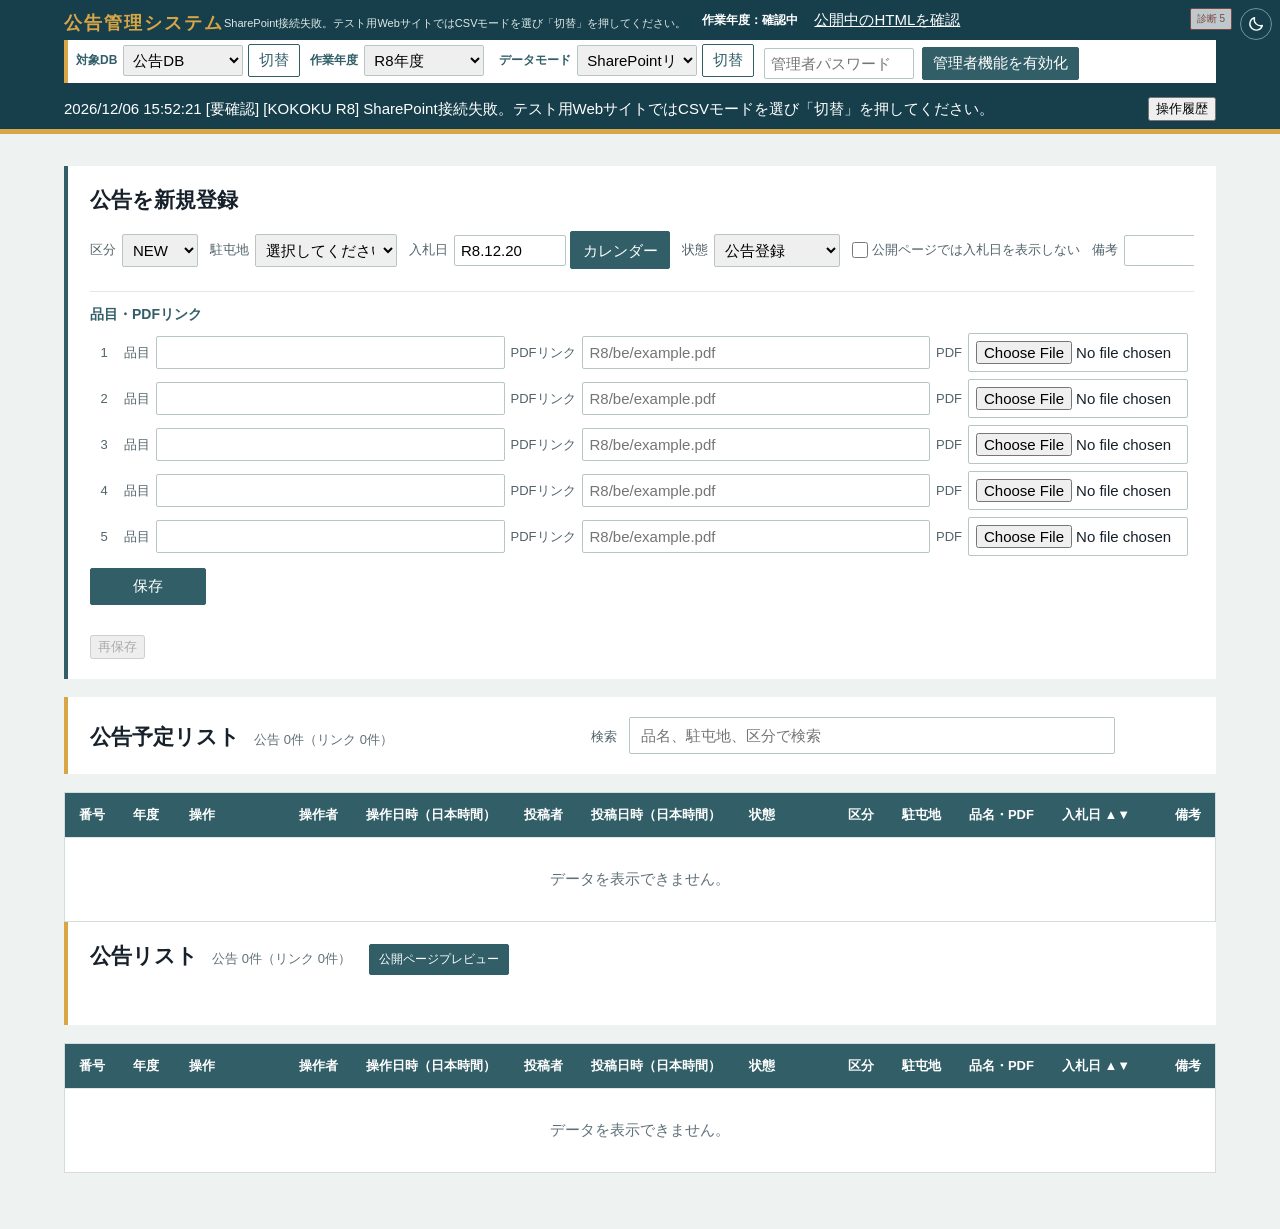
==== index.html @ 034b5648 "Visually distinguish locked announcement fields in light and dark modes" ====
<!DOCTYPE html>
<html lang="ja">
<head>
  <meta charset="utf-8">
  <meta http-equiv="X-UA-Compatible" content="IE=edge">
  <meta name="viewport" content="width=device-width, initial-scale=1">
  <title>入札公告管理</title>
  <script src="js/theme.js?v=20261011-1"></script>
  <link rel="stylesheet" href="css/style.css?v=20261016-16">
</head>
<body>
  <button id="theme-toggle" class="theme-toggle" type="button" aria-label="ダークモード" aria-pressed="false" title="ダークモードに切り替え">
    <svg class="theme-moon" viewBox="0 0 24 24" aria-hidden="true"><path d="M20.5 14A8.5 8.5 0 0 1 10 3.5 8.5 8.5 0 1 0 20.5 14Z"/></svg>
    <svg class="theme-sun" viewBox="0 0 24 24" aria-hidden="true"><circle cx="12" cy="12" r="4"/><path d="M12 2v2m0 16v2M2 12h2m16 0h2M5 5l1.5 1.5m11 11L19 19M5 19l1.5-1.5m11-11L19 5"/></svg>
  </button>
  <script type="text/javascript" src="js/error-notice.js?v=20260922-2"></script>
  <header class="site-header" id="fixed-menu">
    <div class="header-inner">
      <div class="header-copy">
        <p class="eyebrow">公告管理システム</p>
        <p id="data-status" class="status" aria-live="polite">データ接続を確認しています...</p>
        <span id="active-fiscal-year" class="fiscal-year-status">作業年度：確認中</span>
        <a id="public-html-link" href="https://www.mod.go.jp/gsdf/nae/fin/nafin/R8kokoku.html" target="_blank" rel="noopener noreferrer">公開中のHTMLを確認</a>
        <span id="current-user"></span>
      </div>
      <section class="admin-access" aria-label="管理者画面">
        <div class="data-mode-control">
          <label for="database-input">対象DB</label>
          <select id="database-input">
            <option value="KOKOKU">公告DB</option>
            <option value="KOUJI">工事公告DB</option>
            <option value="OP">OPDB</option>
            <option value="KOBO">公募DB</option>
          </select>
          <button id="database-apply" type="button" class="button button-secondary">切替</button>
        </div>
        <div class="data-mode-control">
          <label for="fiscal-year-input">作業年度</label>
          <select id="fiscal-year-input">
            <option value="R8">R8年度</option>
            <option value="R9">R9年度</option>
            <option value="R10">R10年度</option>
            <option value="R11">R11年度</option>
            <option value="R12">R12年度</option>
          </select>
        </div>
        <div class="data-mode-control">
          <label for="data-mode-input">データモード</label>
          <select id="data-mode-input">
            <option value="CSV">CSVモード</option>
            <option value="SHAREPOINT">SharePointリスト</option>
          </select>
          <button id="data-mode-apply" type="button" class="button button-secondary">切替</button>
        </div>
        <form id="admin-access-form">
          <input id="admin-password" type="password" autocomplete="off" placeholder="管理者パスワード">
          <button id="admin-login" type="submit" class="button">管理者機能を有効化</button>
        </form>
        <button id="admin-logout" type="button" class="button button-secondary hidden">管理者機能を無効化</button>
        <p id="admin-message" class="form-message hidden" hidden></p>
      </section>
    </div>
    <div class="operation-bar">
      <span id="operation-latest" role="status" aria-live="polite">操作結果はここに表示されます。</span>
      <button id="operation-history-toggle" type="button" aria-expanded="false">操作履歴</button>
    </div>
  </header>
  <div id="menu-spacer" aria-hidden="true"></div>
  <section id="operation-history" class="operation-history" aria-label="操作履歴" style="display:none">
    <h2>操作履歴（日本時間・このタブの最新200件）</h2>
    <button id="operation-history-close" type="button">閉じる</button>
    <button id="operation-history-clear" type="button">履歴を消去</button>
    <ol id="operation-history-list"></ol>
  </section>

  <main class="page-body">
    <section class="importer admin-only hidden" aria-label="既存HTML取り込み">
      <div class="section-heading"><h2>既存HTML取り込み</h2></div>
      <div class="import-row">
        <label for="html-file">HTMLファイル</label>
        <input id="html-file" type="file" accept=".html,text/html">
        <button id="import-file" type="button" class="button button-secondary">ファイルを解析</button>
      </div>
      <label for="html-source">HTMLソース貼り付け</label>
      <textarea id="html-source" rows="5" placeholder="既存の年度別HTMLのソースを貼り付け"></textarea>
      <button id="import-source" type="button" class="button button-secondary">ソースを解析</button>
      <p id="import-message" class="form-message" aria-live="polite"></p>
      <div id="import-settings" class="settings-preview"></div>
      <div class="settings-editor">
        <h3>基準日を編集</h3>
        <input id="setting-date" type="text" placeholder="令和８年８月２７日現在">
        <button id="setting-add" type="button" class="button button-secondary">基準日を保存</button>
      </div>
    </section>

    <section class="editor" aria-label="公告編集">
      <div class="section-heading">
        <h2 id="editor-title">公告を新規登録</h2>
      </div>
      <form id="announcement-form">
        <p class="locked-fields-hint">灰色の項目は変更できません。</p>
        <input id="announcement-id" type="hidden" value="">
        <div class="form-row announcement-details-row">
          <label for="category-input">区分</label>
          <select id="category-input"><option value="NEW">NEW</option><option value=""></option><option value="結果">結果</option></select>
          <label for="garrison-input">駐屯地</label>
          <select id="garrison-input" required>
            <option value="">選択してください</option>
            <option value="札幌">札幌</option>
            <option value="真駒内">真駒内</option>
            <option value="丘珠">丘珠</option>
            <option value="北千歳">北千歳</option>
            <option value="南恵庭">南恵庭</option>
            <option value="北恵庭">北恵庭</option>
            <option value="東千歳">東千歳</option>
            <option value="静内">静内</option>
            <option value="幌別">幌別</option>
            <option value="函館">函館</option>
            <option value="倶知安">倶知安</option>
            <option value="美唄">美唄</option>
            <option value="岩見沢">岩見沢</option>
            <option value="滝川">滝川</option>
            <option value="上富良野">上富良野</option>
            <option value="留萌">留萌</option>
            <option value="旭川">旭川</option>
            <option value="名寄">名寄</option>
            <option value="稚内">稚内</option>
            <option value="遠軽">遠軽</option>
            <option value="美幌">美幌</option>
            <option value="帯広">帯広</option>
            <option value="鹿追">鹿追</option>
            <option value="釧路">釧路</option>
            <option value="別海">別海</option>
          </select>
          <label for="date-input">入札日</label>
          <span class="date-input-group">
            <input id="date-input" type="text" readonly placeholder="R8.8.10" required>
            <button id="date-picker-button" type="button" class="date-picker-button" aria-label="カレンダーから入札日を選択">カレンダー</button>
            <input id="date-picker-input" class="date-picker-input" type="date" tabindex="-1" aria-hidden="true">
          </span>
          <label for="status-input">状態</label>
          <select id="status-input"><option value="公告登録">公告登録</option><option value="内容修正">内容修正</option><option value="入札終了登録">入札終了登録</option><option value="結果登録">結果登録</option><option value="公告反映済" data-admin-only-status="true">公告反映済</option><option value="結果反映済" data-admin-only-status="true">結果反映済</option></select>
          <label class="bid-date-visibility"><input id="hide-bid-date" type="checkbox">公開ページでは入札日を表示しない</label>
          <label for="remarks-input">備考</label>
          <input id="remarks-input" class="wide-input" type="text">
        </div>
        <div id="addition-source-items" style="display:none;"></div>
        <div class="pdf-links-editor">
          <div id="pdf-editor-heading" class="pdf-links-heading">品目・PDFリンク</div>
          <div class="pdf-link-row">
            <span class="pdf-row-number">1</span>
            <label for="link-text-input-1">品目</label>
            <input id="link-text-input-1" class="pdf-text-input" type="text">
            <label for="link-url-input-1">PDFリンク</label>
            <input id="link-url-input-1" class="pdf-url-input" type="text" placeholder="R8/be/example.pdf" readonly>
            <label for="pdf-file-input-1">PDF</label>
            <input id="pdf-file-input-1" class="pdf-file-input" type="file" accept="application/pdf">
            <button id="pdf-file-clear-1" type="button" class="button button-small button-secondary result-file-clear hidden" data-row="0">ファイル削除</button>
          </div>
          <div class="pdf-link-row">
            <span class="pdf-row-number">2</span>
            <label for="link-text-input-2">品目</label>
            <input id="link-text-input-2" class="pdf-text-input" type="text">
            <label for="link-url-input-2">PDFリンク</label>
            <input id="link-url-input-2" class="pdf-url-input" type="text" placeholder="R8/be/example.pdf" readonly>
            <label for="pdf-file-input-2">PDF</label>
            <input id="pdf-file-input-2" class="pdf-file-input" type="file" accept="application/pdf">
            <button id="pdf-file-clear-2" type="button" class="button button-small button-secondary result-file-clear hidden" data-row="1">ファイル削除</button>
          </div>
          <div class="pdf-link-row">
            <span class="pdf-row-number">3</span>
            <label for="link-text-input-3">品目</label>
            <input id="link-text-input-3" class="pdf-text-input" type="text">
            <label for="link-url-input-3">PDFリンク</label>
            <input id="link-url-input-3" class="pdf-url-input" type="text" placeholder="R8/be/example.pdf" readonly>
            <label for="pdf-file-input-3">PDF</label>
            <input id="pdf-file-input-3" class="pdf-file-input" type="file" accept="application/pdf">
            <button id="pdf-file-clear-3" type="button" class="button button-small button-secondary result-file-clear hidden" data-row="2">ファイル削除</button>
          </div>
          <div class="pdf-link-row">
            <span class="pdf-row-number">4</span>
            <label for="link-text-input-4">品目</label>
            <input id="link-text-input-4" class="pdf-text-input" type="text">
            <label for="link-url-input-4">PDFリンク</label>
            <input id="link-url-input-4" class="pdf-url-input" type="text" placeholder="R8/be/example.pdf" readonly>
            <label for="pdf-file-input-4">PDF</label>
            <input id="pdf-file-input-4" class="pdf-file-input" type="file" accept="application/pdf">
            <button id="pdf-file-clear-4" type="button" class="button button-small button-secondary result-file-clear hidden" data-row="3">ファイル削除</button>
          </div>
          <div class="pdf-link-row">
            <span class="pdf-row-number">5</span>
            <label for="link-text-input-5">品目</label>
            <input id="link-text-input-5" class="pdf-text-input" type="text">
            <label for="link-url-input-5">PDFリンク</label>
            <input id="link-url-input-5" class="pdf-url-input" type="text" placeholder="R8/be/example.pdf" readonly>
            <label for="pdf-file-input-5">PDF</label>
            <input id="pdf-file-input-5" class="pdf-file-input" type="file" accept="application/pdf">
            <button id="pdf-file-clear-5" type="button" class="button button-small button-secondary result-file-clear hidden" data-row="4">ファイル削除</button>
          </div>
          <button type="submit" class="button">保存</button>
          <button id="cancel-edit" type="button" class="button button-secondary hidden">キャンセル</button>
        </div>
      </form>
      <p id="form-message" class="form-message" aria-live="polite"></p>
    </section>

    <section class="toolbar admin-only-control hidden">
      <h2>公開後の反映確認</h2>
      <p>公開サイトから取得したHTMLファイルを選択してください。公告内容・並び順・PDFリンクを照合します。PDFの中身は照合しません。</p>
      <input id="published-check-file" type="file" accept=".html,.htm,text/html" aria-label="公開サイトから取得したHTML">
      <button id="published-check" type="button" class="button">公開HTMLを照合</button>
      <p id="published-check-message" aria-live="polite"></p>
    </section>
    <section class="toolbar" aria-label="公告予定リストの検索">
      <div class="toolbar-heading">
        <h2>公告予定リスト</h2>
        <span id="planned-record-count" class="record-count">0件</span>
      </div>
      <label for="search-input">検索</label>
      <input id="search-input" type="text" placeholder="品名、駐屯地、区分で検索">
       <button id="export-planned-kokoku" type="button" class="button export-button admin-only-control hidden">予定CSV出力</button>
       <button id="export-planned-links" type="button" class="button export-button admin-only-control hidden">予定リンクCSV出力</button>
    </section>

    <section class="table-wrap">
      <table>
        <thead>
          <tr>
            <th scope="col" class="id-column">番号</th>
            <th scope="col" class="year-column">年度</th>
            <th scope="col" class="action-column">操作</th>
            <th scope="col">操作者</th>
            <th scope="col" class="operation-date-column">操作日時（日本時間）</th>
            <th scope="col">投稿者</th>
            <th scope="col" class="operation-date-column">投稿日時（日本時間）</th>
            <th scope="col" class="status-column">状態</th>
            <th scope="col">区分</th>
            <th scope="col">駐屯地</th>
            <th scope="col">品名・PDF</th>
            <th scope="col" class="date-column"><button id="sort-planned-date" type="button" class="sort-button">入札日 ▲▼</button></th>
            <th scope="col">備考</th>
          </tr>
        </thead>
        <tbody id="planned-announcement-list">
          <tr><td colspan="13" class="empty-row">読み込み中...</td></tr>
        </tbody>
      </table>
    </section>

    <section class="toolbar" aria-label="公告リスト">
      <div class="toolbar-heading">
        <h2>公告リスト</h2>
        <span id="record-count" class="record-count">0件</span>
        <button id="preview-page" type="button" class="button preview-inline-button">公開ページプレビュー</button>
      </div>
       <button id="export-kokoku" type="button" class="button export-button admin-only-control hidden">公告CSV出力</button>
       <button id="export-links" type="button" class="button export-button admin-only-control hidden">公告リンクCSV出力</button>
       <button id="export-settings" type="button" class="button export-button admin-only-control hidden">設定CSV出力</button>
       <button id="export-html" type="button" class="button export-button admin-only-control hidden">HTML出力</button>
       <button id="export-update-zip" type="button" class="button export-button admin-only-control hidden">更新分ZIP（全DB）</button>
       <button id="export-full-zip" type="button" class="button export-button admin-only-control hidden">全データZIP（全DB）</button>
       <button id="show-deleted" type="button" class="button export-button admin-only-control hidden">削除一覧</button>
       <p id="zip-message" class="form-message" role="status" aria-live="assertive"></p>
    </section>

    <section class="table-wrap">
      <table>
        <thead>
          <tr>
            <th scope="col" class="id-column">番号</th>
            <th scope="col" class="year-column">年度</th>
            <th scope="col" class="action-column">操作</th>
            <th scope="col">操作者</th>
            <th scope="col" class="operation-date-column">操作日時（日本時間）</th>
            <th scope="col">投稿者</th>
            <th scope="col" class="operation-date-column">投稿日時（日本時間）</th>
            <th scope="col" class="status-column">状態</th>
            <th scope="col">区分</th>
            <th scope="col">駐屯地</th>
            <th scope="col">品名・PDF</th>
            <th scope="col" class="date-column"><button id="sort-date" type="button" class="sort-button">入札日 ▲▼</button></th>
            <th scope="col">備考</th>
          </tr>
        </thead>
        <tbody id="announcement-list">
          <tr><td colspan="13" class="empty-row">読み込み中...</td></tr>
        </tbody>
      </table>
    </section>

    <section id="deleted-list-panel" class="deleted-list hidden" aria-label="削除一覧">
      <div class="toolbar-heading">
        <h2>削除一覧</h2>
      </div>
      <button id="close-deleted" type="button" class="button button-secondary">閉じる</button>
      <div class="table-wrap">
        <table>
          <thead>
            <tr><th>削除日時</th><th>区分</th><th>駐屯地</th><th>品名・PDF</th><th>入札日</th><th>備考</th></tr>
          </thead>
          <tbody id="deleted-list"><tr><td colspan="6" class="empty-row">削除された公告はありません。</td></tr></tbody>
        </table>
      </div>
    </section>
  </main>

  <div id="save-progress" role="dialog" aria-modal="true" aria-labelledby="save-progress-title" style="display:none;position:fixed;inset:0;top:0;left:0;right:0;bottom:0;background:rgba(0,0,0,.55);z-index:100000;">
    <div style="background:white;color:#222;max-width:600px;margin:15vh auto;padding:28px;border-radius:8px;">
      <h2 id="save-progress-title">処理状況</h2>
      <p id="save-progress-message" role="status" aria-live="polite"></p>
      <button id="save-progress-retry" type="button" style="display:none">続きから再実行</button>
      <button id="save-progress-close" type="button" style="display:none">閉じる</button>
    </div>
  </div>
  <script type="text/javascript" src="js/csv-data.js?v=20261011-1"></script>
  <script type="text/javascript" src="js/sp.js?v=20261016-14"></script>
  <script type="text/javascript" src="js/data-service.js?v=20261016-14"></script>
  <script type="text/javascript" src="js/html-export.js?v=20261016-6"></script>
  <script type="text/javascript" src="js/html-import.js?v=20260922-3"></script>
  <script type="text/javascript" src="js/zip-export.js?v=20260829-2"></script>
  <script type="text/javascript" src="jisyo/kuromoji.js"></script>
  <script type="text/javascript" src="js/filename-generator.js?v=20260911-1"></script>
  <script type="text/javascript" src="js/publication-workflow.js?v=20261016-11"></script>
  <script type="text/javascript" src="js/operation-history.js?v=20261009-3"></script>
  <script type="text/javascript" src="js/zip-preview.js?v=20261014-3"></script>
  <script type="text/javascript" src="js/calendar-picker.js?v=20261014-2"></script>
  <script type="text/javascript" src="js/app.js?v=20261016-16"></script>
</body>
</html>
---- css/style.css ----
* {
  box-sizing: border-box;
}

.theme-toggle {
  position: fixed;
  top: 8px;
  right: 8px;
  z-index: 901;
  display: flex;
  align-items: center;
  justify-content: center;
  width: 32px;
  height: 32px;
  padding: 6px;
  border: 1px solid #75949b;
  border-radius: 50%;
  color: #ffffff;
  background: #173f4b;
  cursor: pointer;
}

.theme-toggle:hover { background: #315e67; }
.theme-toggle:focus-visible { outline: 2px solid #f2c66d; outline-offset: 2px; }
.theme-toggle svg { width: 18px; height: 18px; fill: none; stroke: currentColor; stroke-width: 1.8; stroke-linecap: round; stroke-linejoin: round; }
.theme-toggle .theme-sun { display: none; }
[data-theme="dark"] .theme-toggle .theme-moon { display: none; }
[data-theme="dark"] .theme-toggle .theme-sun { display: block; }
.site-header .header-copy { padding-right: 104px; min-height: 34px; }
@media print { .theme-toggle { display: none; } }

@media screen {
  html[data-theme="dark"] { color-scheme: dark; }
  [data-theme="dark"] body { color: #e2e9ed; background: #11191f; }
  [data-theme="dark"] .site-header { background: #102e38; }
  [data-theme="dark"] .toolbar,
  [data-theme="dark"] .editor,
  [data-theme="dark"] .importer,
  [data-theme="dark"] .admin-access,
  [data-theme="dark"] .deleted-list,
  [data-theme="dark"] .table-wrap,
  [data-theme="dark"] .operation-history { color: #e2e9ed; background: #1c2932; }
  [data-theme="dark"] input,
  [data-theme="dark"] select,
  [data-theme="dark"] textarea { color: #e2e9ed; background: #121e27; border-color: #526570; }
  [data-theme="dark"] input::placeholder,
  [data-theme="dark"] textarea::placeholder { color: #9cadb8; opacity: 1; }
  [data-theme="dark"] label,
  [data-theme="dark"] .form-message,
  [data-theme="dark"] .admin-access p,
  [data-theme="dark"] .settings-preview,
  [data-theme="dark"] .pdf-row-number,
  [data-theme="dark"] .record-count,
  [data-theme="dark"] .empty-row,
  [data-theme="dark"] .management-id { color: #b5c6cf; }
  [data-theme="dark"] .settings-preview strong,
  [data-theme="dark"] .settings-editor h3,
  [data-theme="dark"] .pdf-links-heading,
  [data-theme="dark"] .header-inner .admin-access h2 { color: #a0d7df; }
  [data-theme="dark"] a { color: #8ed5ee; }
  [data-theme="dark"] .button-secondary { color: #a0d7df; background: #243943; border-color: #638d96; }
  [data-theme="dark"] th { background: #274c57; }
  [data-theme="dark"] td,
  [data-theme="dark"] .table-wrap,
  [data-theme="dark"] .settings-editor,
  [data-theme="dark"] .pdf-links-editor,
  [data-theme="dark"] .operation-history li { border-color: #3c505c; }
  [data-theme="dark"] .due-notice { color: #ffb38c; }
  [data-theme="dark"] #save-progress > div { color: #e2e9ed !important; background: #1c2932 !important; }
}

body {
  margin: 0;
  color: #17212b;
  background: #eef2f1;
  font-family: "Yu Gothic", "Meiryo", sans-serif;
  font-size: 15px;
}

.site-header {
  position: fixed;
  top: 0;
  left: 0;
  width: 100%;
  z-index: 900;
  max-height: 50vh;
  overflow: auto;
  color: #ffffff;
  background: #173f4b;
  border-bottom: 5px solid #d8a646;
}

.operation-bar { width: 90%; margin: 0 auto; padding: 8px 0; display: flex; align-items: center; gap: 12px; }
#operation-latest { flex: 1; overflow-wrap: break-word; }
.operation-history { position: fixed; top: 10%; left: 5%; width: 90%; max-height: 80vh; overflow: auto; z-index: 11000; padding: 20px; background: white; color: #17212b; border: 3px solid #173f4b; box-shadow: 0 4px 24px #555; }
.operation-history li { padding: 8px; border-bottom: 1px solid #ddd; white-space: pre-wrap; overflow-wrap: break-word; }
.management-id { color: #64717b; font-size: 10px; }
@media print { .site-header { position: static; max-height: none; } #menu-spacer, .operation-history, .operation-bar { display: none !important; } }

.header-inner,
.page-body {
  width: 90%;
  max-width: 1440px;
  margin: 0 auto;
}

.header-inner {
  display: flex;
  align-items: center;
  justify-content: space-between;
  flex-wrap: wrap;
  padding: 6px 0;
}

.header-copy {
  display: flex;
  align-items: center;
  flex-wrap: wrap;
  flex: 1 1 100%;
  min-width: 0;
}

.header-copy > * {
  margin-right: 16px;
  margin-bottom: 6px;
}

#public-html-link {
  color: #ffffff;
}

.fiscal-year-status {
  color: #ffffff;
  font-size: 12px;
  font-weight: bold;
}

.year-column {
  width: 58px;
  white-space: nowrap;
}

.eyebrow {
  margin: 0;
  color: #d8a646;
  font-size: 18px;
  font-weight: bold;
  letter-spacing: 2px;
}

h1,
h2,
p {
  margin-top: 0;
}

h1 {
  margin-bottom: 12px;
  font-family: Georgia, "Yu Mincho", serif;
  font-size: 30px;
  font-weight: normal;
}

.status {
  margin-bottom: 0;
  color: #dce9e7;
  font-size: 11px;
  white-space: normal;
}

.page-body {
  padding: 32px 0 56px;
}

.toolbar {
  padding: 20px 22px;
  background: #ffffff;
  border-left: 4px solid #d8a646;
}

.editor {
  margin-bottom: 18px;
  padding: 20px 22px;
  background: #ffffff;
  border-left: 4px solid #315e67;
}

.importer {
  margin-bottom: 18px;
  padding: 20px 22px;
  background: #ffffff;
  border-left: 4px solid #d8a646;
}

.admin-access {
  margin-bottom: 18px;
  padding: 20px 22px;
  background: #ffffff;
  border-left: 4px solid #a84b3d;
}

.admin-access p {
  color: #52636a;
  font-size: 13px;
}

.admin-access input {
  width: 220px;
  margin-right: 8px;
  padding: 8px;
  border: 1px solid #b8c5c5;
  border-radius: 2px;
  font: inherit;
}

.header-inner .admin-access {
  display: flex;
  flex: 1 1 100%;
  align-items: center;
  flex-wrap: wrap;
  margin: 0;
  padding: 4px 8px 0;
  border-left-color: #d8a646;
}

.header-inner .admin-access form {
  display: flex;
  align-items: center;
  flex: 0 0 auto;
  margin: 0;
  white-space: nowrap;
}

.data-mode-control {
  display: flex;
  align-items: center;
  flex: 0 0 auto;
  margin: 0 10px 6px 0;
  white-space: nowrap;
}

.data-mode-control label {
  margin-right: 6px;
  color: #315e67;
  font-size: 12px;
  font-weight: bold;
}

.data-mode-control select {
  width: 120px;
  margin-right: 5px;
  padding: 5px;
  border: 1px solid #b8c5c5;
  border-radius: 2px;
  font: inherit;
}

.data-mode-control + .data-mode-control {
  margin-top: 0;
}

.data-mode-control .button {
  padding: 5px 9px;
}

.header-inner .admin-access input {
  width: 150px;
  padding: 6px;
}

.header-inner .admin-access .button {
  padding: 6px 10px;
  white-space: nowrap;
}

.header-inner .admin-access .section-heading {
  margin-bottom: 9px;
}

.header-inner .admin-access h2 {
  color: #315e67;
  font-size: 20px;
}

.header-inner .admin-access p {
  margin-bottom: 10px;
}

.header-inner .admin-access .form-message {
  margin: 0 0 0 8px;
}

.header-inner .admin-access .form-message:empty {
  display: none;
}

.import-row {
  margin-bottom: 12px;
}

.importer label {
  display: inline-block;
  margin-right: 8px;
  color: #52636a;
  font-size: 13px;
}

.importer textarea {
  display: block;
  width: 100%;
  margin: 7px 0 8px;
  padding: 9px;
  border: 1px solid #b8c5c5;
  font: 13px Consolas, monospace;
}

.importer input[type="file"] {
  margin-right: 8px;
}

.settings-preview {
  margin-top: 14px;
  color: #52636a;
  font-size: 13px;
}

.settings-preview strong {
  color: #315e67;
}

.settings-preview ul {
  margin: 6px 0 0;
  padding-left: 20px;
}

.settings-editor {
  margin-top: 16px;
  padding-top: 14px;
  border-top: 1px solid #e1e7e7;
}

.settings-editor h3 {
  margin: 0 0 9px;
  color: #315e67;
  font-size: 14px;
}

.deleted-list {
  margin-top: 18px;
  padding: 20px 22px;
  background: #ffffff;
  border-left: 4px solid #a84b3d;
}

.settings-editor input,
.settings-editor select {
  width: 190px;
  margin-right: 6px;
  padding: 8px;
  border: 1px solid #b8c5c5;
  font: inherit;
}

.section-heading {
  margin-bottom: 17px;
}

.section-heading h2 {
  margin-right: 14px;
}

.form-row {
  margin-bottom: 12px;
}

.form-row:last-child {
  margin-bottom: 0;
}

.form-row label {
  display: inline-block;
  margin-right: 7px;
  color: #52636a;
  font-size: 13px;
}

.form-row input,
.form-row select {
  width: 145px;
  margin-right: 18px;
  padding: 8px;
  border: 1px solid #b8c5c5;
  border-radius: 2px;
  font: inherit;
}

.form-row .wide-input {
  width: 280px;
}

.pdf-links-editor {
  margin-top: 16px;
  padding-top: 14px;
  border-top: 1px solid #e1e7e7;
}

.pdf-links-heading {
  margin-bottom: 9px;
  color: #315e67;
  font-size: 14px;
  font-weight: bold;
}

.pdf-link-row {
  display: flex;
  align-items: center;
  margin-bottom: 7px;
}

.pdf-link-row > * {
  margin-right: 6px;
}

.pdf-link-row > :last-child {
  margin-right: 0;
}

.pdf-link-row .pdf-row-number { flex: 0 0 28px; }
.pdf-link-row label { flex: 0 0 auto; }
.pdf-link-row input { flex: 1 1 0px; }
.pdf-link-row input[type="file"] { flex: 0 1 220px; }

.pdf-row-number {
  color: #52636a;
  font-size: 13px;
  text-align: center;
}

.pdf-link-row label {
  color: #52636a;
  font-size: 13px;
}

.pdf-link-row input {
  width: 100%;
  min-width: 0;
  padding: 7px;
  border: 1px solid #b8c5c5;
  border-radius: 2px;
  font: inherit;
}

.pdf-links-editor > .button {
  margin-top: 5px;
  width: 116px;
}

.date-input-group {
  display: inline-flex;
  max-width: 100%;
  flex-wrap: wrap;
  align-items: center;
  margin-right: 18px;
  vertical-align: middle;
}

.form-row .date-input-group #date-input {
  margin-right: 4px;
}

.date-picker-button {
  width: 38px;
  height: 38px;
  padding: 4px;
  border: 1px solid #315e67;
  border-radius: 2px;
  color: #ffffff;
  background: #315e67;
  cursor: pointer;
  font: inherit;
  line-height: 1;
}

.date-picker-button:hover {
  background: #244a52;
}

.date-picker-input {
  position: fixed;
  top: 50%;
  left: 50%;
  width: 1px !important;
  height: 1px !important;
  padding: 0 !important;
  opacity: 0;
}

.form-row .date-picker-visible {
  width: 160px;
  margin: 4px;
}

.button {
  padding: 8px 13px;
  border: 1px solid #315e67;
  border-radius: 2px;
  color: #ffffff;
  background: #315e67;
  cursor: pointer;
  font: inherit;
}

.button-secondary {
  color: #315e67;
  background: #ffffff;
}

.button-danger {
  border-color: #a84b3d;
  background: #a84b3d;
}

.button-small {
  padding: 5px 8px;
  font-size: 12px;
}

.hidden {
  display: none;
}

.form-message {
  min-height: 18px;
  margin: 12px 0 0;
  color: #52636a;
  font-size: 13px;
}

.action-column {
  width: 150px;
}

.id-column {
  width: 50px;
}

.operation-date-column {
  width: 135px;
}

.status-column {
  width: 130px;
}

.status-cell {
  white-space: nowrap;
}

.id-cell,
.operation-date-cell {
  white-space: nowrap;
}

.order-controls {
  display: inline-flex;
  margin-right: 6px;
  vertical-align: middle;
}

.order-button + .order-button {
  margin-left: 2px;
}

.order-button {
  width: 24px;
  height: 24px;
  padding: 0;
  font-size: 13px;
  line-height: 1;
}

.order-button:disabled {
  opacity: 0.35;
  cursor: default;
}

.actions {
  min-width: 130px;
  white-space: normal;
}

.move-button {
  margin-top: 4px;
}

.toolbar-heading {
  display: inline-block;
  width: 45%;
  vertical-align: middle;
}

h2 {
  display: inline;
  margin-bottom: 0;
  font-size: 21px;
}

.record-count {
  display: inline-block;
  margin-left: 10px;
  color: #607078;
  font-size: 13px;
}

.preview-inline-button {
  margin-left: 14px;
  padding: 6px 9px;
  font-size: 12px;
  vertical-align: middle;
}

.toolbar label {
  display: inline-block;
  margin-right: 8px;
  color: #52636a;
  font-size: 13px;
}

.toolbar input {
  width: 44%;
  padding: 9px 11px;
  border: 1px solid #b8c5c5;
  border-radius: 2px;
  color: #17212b;
  font: inherit;
}

.export-button {
  margin-left: 8px;
  padding: 8px 10px;
  font-size: 12px;
}

.table-wrap {
  margin-top: 18px;
  overflow-x: auto;
  background: #ffffff;
  border: 1px solid #d4dddd;
}

table {
  width: 100%;
  border-collapse: collapse;
  min-width: 700px;
}

th,
td {
  padding: 13px 14px;
  border-bottom: 1px solid #e1e7e7;
  text-align: left;
  vertical-align: top;
}

th {
  color: #ffffff;
  background: #315e67;
  font-size: 13px;
  white-space: nowrap;
}

tr:last-child td {
  border-bottom: 0;
}

.date-column {
  width: 125px;
}

.category {
  display: inline-block;
  min-width: 42px;
  padding: 4px 7px;
  color: #ffffff;
  background: #b44b3c;
  font-size: 12px;
  font-weight: bold;
  text-align: center;
}

.category-change {
  background: #52798a;
}

.link-list {
  margin: 0;
  padding: 0;
  list-style: none;
}

.link-list li {
  margin-bottom: 5px;
}

.link-list li:last-child {
  margin-bottom: 0;
}

.pdf-preview-button {
  margin-left: 6px;
  white-space: nowrap;
  vertical-align: middle;
}

a {
  color: #17627a;
}

.empty-row {
  padding: 32px;
  color: #607078;
  text-align: center;
}

@media screen and (max-width: 1000px) {
  .pdf-link-row { display: block; }
  .pdf-link-row .pdf-row-number { display: block; text-align: left; }
  .pdf-link-row label { display: block; margin: 6px 0 4px; }
  .pdf-link-row input { display: block; width: 100%; margin-right: 0; }
}

.garrison-cell {
  white-space: nowrap;
}

.subject-cell {
  min-width: 220px;
  line-height: 1.6;
  word-wrap: break-word;
}

.remarks-cell {
  width: 200px;
  min-width: 180px;
  line-height: 1.6;
  white-space: pre-wrap;
  word-wrap: break-word;
  word-break: normal;
}

.due-notice { color: #9c411b; font-size: 12px; white-space: normal; }
.status-cell small { display: inline-block; white-space: normal; max-width: 180px; }

@media screen and (max-width: 640px) {
  .header-inner,
  .page-body {
    width: 90%;
  }

  .header-inner {
    display: block;
  }

  .header-inner .admin-access {
    flex-wrap: wrap;
    margin-top: 20px;
  }

  h1 {
    font-size: 25px;
  }

  .toolbar-heading,
  .toolbar input {
    display: block;
    width: 100%;
  }

  .toolbar label {
    display: block;
    margin-top: 18px;
    margin-bottom: 6px;
  }

  .export-button {
    margin-top: 10px;
    margin-left: 0;
    margin-right: 6px;
  }

  .form-row label,
  .form-row input,
  .form-row select,
  .form-row .wide-input,
  .form-row .button {
    display: block;
    width: 100%;
    margin-right: 0;
    margin-bottom: 6px;
  }

}

.sort-button {
  padding: 0;
  border: 0;
  color: #ffffff;
  background: transparent;
  cursor: pointer;
  font: inherit;
}

/* Keep announcement metadata on one line; narrow windows can scroll the row. */
#announcement-form .announcement-details-row {
  display: flex;
  flex-wrap: nowrap;
  align-items: center;
  overflow-x: auto;
  padding-bottom: 6px;
}
#announcement-form .announcement-details-row > label {
  flex: 0 0 auto;
  width: auto;
  white-space: nowrap;
  margin: 0 6px 0 0;
}
#announcement-form .announcement-details-row > select,
#announcement-form .announcement-details-row > input {
  flex: 0 0 auto;
  width: auto;
  margin: 0 12px 0 0;
  padding: 6px;
  box-sizing: border-box;
}
#announcement-form .announcement-details-row #category-input { width: 76px; }
#announcement-form .announcement-details-row #garrison-input { width: 142px; }
#announcement-form .announcement-details-row #status-input { width: 126px; }
#announcement-form .announcement-details-row #remarks-input {
  flex: 1 0 140px;
  min-width: 140px;
  margin-right: 0;
}
#announcement-form .announcement-details-row .date-input-group {
  flex: 0 0 auto;
  flex-wrap: nowrap;
  max-width: none;
  margin-right: 12px;
}
#announcement-form .announcement-details-row #date-input {
  width: 112px;
  padding: 6px;
  margin: 0 4px 0 0;
  box-sizing: border-box;
}
#announcement-form .announcement-details-row #date-picker-button {
  flex: 0 0 100px;
  width: 100px;
  min-width: 100px;
  padding: 6px 10px;
  white-space: nowrap;
}
#announcement-form .announcement-details-row .bid-date-visibility {
  display: inline-flex;
  align-items: center;
  margin-right: 12px;
}
#announcement-form .announcement-details-row #hide-bid-date {
  flex: 0 0 auto;
  width: 16px;
  height: 16px;
  padding: 0;
  margin: 0 4px 0 0;
}

/* Locked fields remain legible and visibly distinct in IE11 and both themes. */
#announcement-form input:disabled,
#announcement-form select:disabled,
#announcement-form textarea:disabled,
#announcement-form button:disabled,
#announcement-form input[readonly]:not(#date-input),
#announcement-form textarea[readonly],
#announcement-form[data-metadata-locked="true"] #date-input {
  background: #e5e7eb;
  color: #555f6b;
  border-color: #b5bdc7;
  opacity: 1;
  cursor: not-allowed;
  box-shadow: none;
}
[data-theme="dark"] #announcement-form input:disabled,
[data-theme="dark"] #announcement-form select:disabled,
[data-theme="dark"] #announcement-form textarea:disabled,
[data-theme="dark"] #announcement-form button:disabled,
[data-theme="dark"] #announcement-form input[readonly]:not(#date-input),
[data-theme="dark"] #announcement-form textarea[readonly],
[data-theme="dark"] #announcement-form[data-metadata-locked="true"] #date-input {
  background: #39434d;
  color: #c1c8cf;
  border-color: #697580;
}
#announcement-form .locked-fields-hint { display: none; }
#announcement-form[data-metadata-locked="true"] .locked-fields-hint {
  display: block;
  margin: 0 0 12px;
  color: #555f6b;
}
[data-theme="dark"] #announcement-form .locked-fields-hint { color: #c1c8cf; }
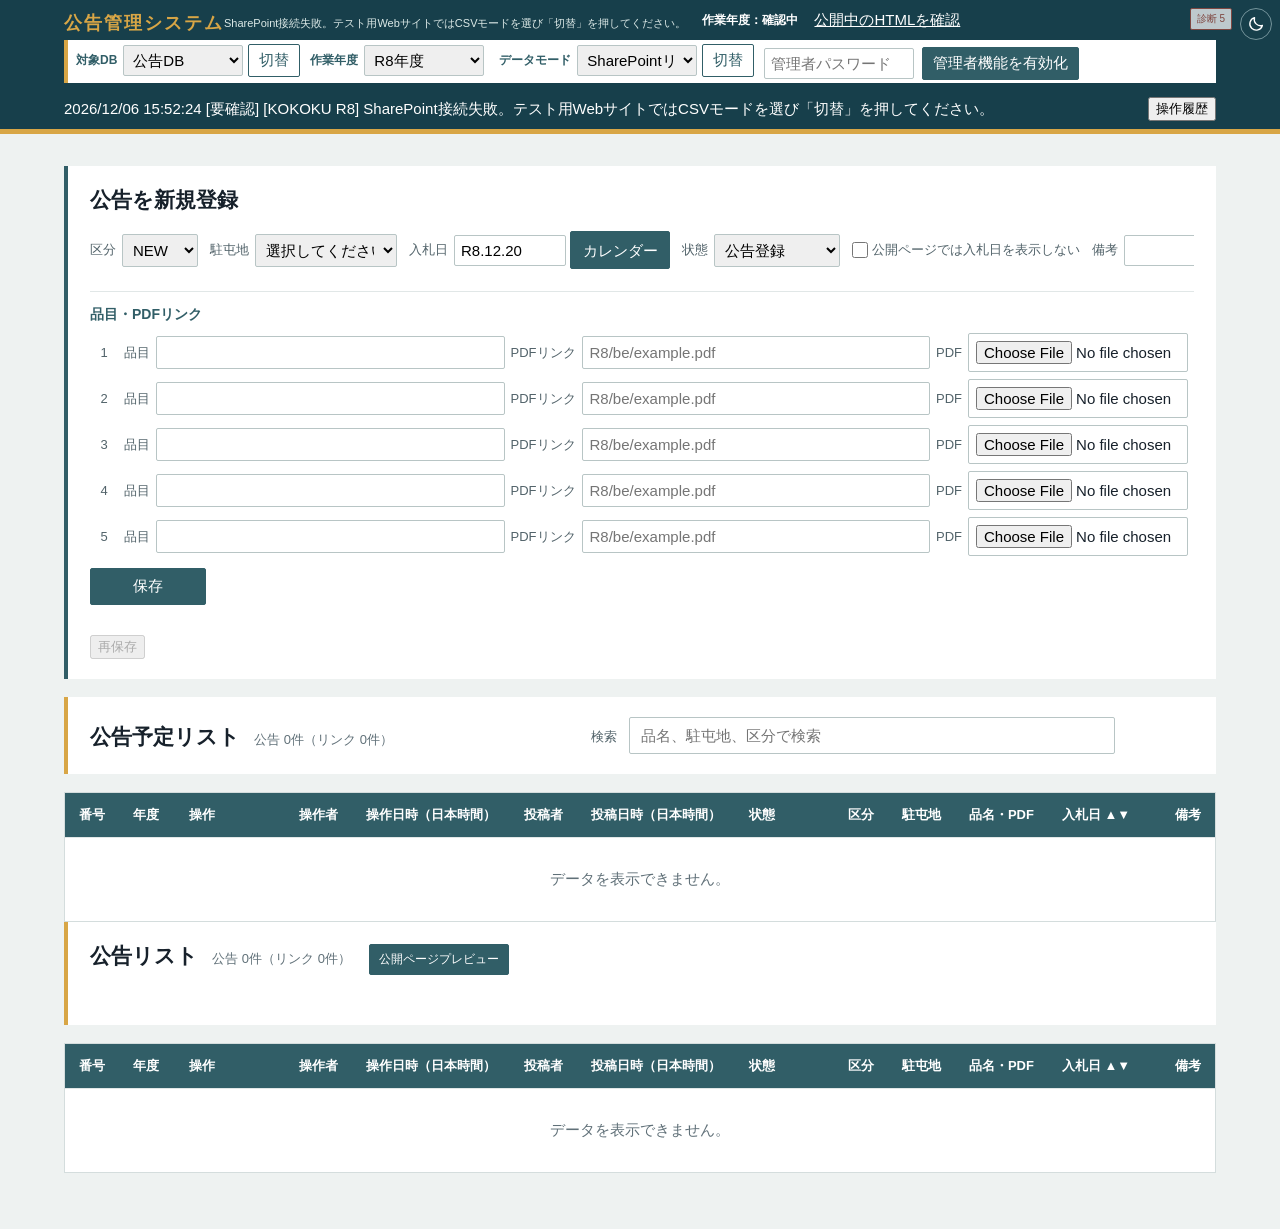
==== commit 36200e45: "Allow administrators to edit and save result work" ====
--- a/index.html
+++ b/index.html
@@ -324,7 +324,7 @@
   <script type="text/javascript" src="js/operation-history.js?v=20261009-3"></script>
   <script type="text/javascript" src="js/zip-preview.js?v=20261014-3"></script>
   <script type="text/javascript" src="js/calendar-picker.js?v=20261014-2"></script>
-  <script type="text/javascript" src="js/app.js?v=20261016-16"></script>
+  <script type="text/javascript" src="js/app.js?v=20261016-17"></script>
 </body>
 </html>
 
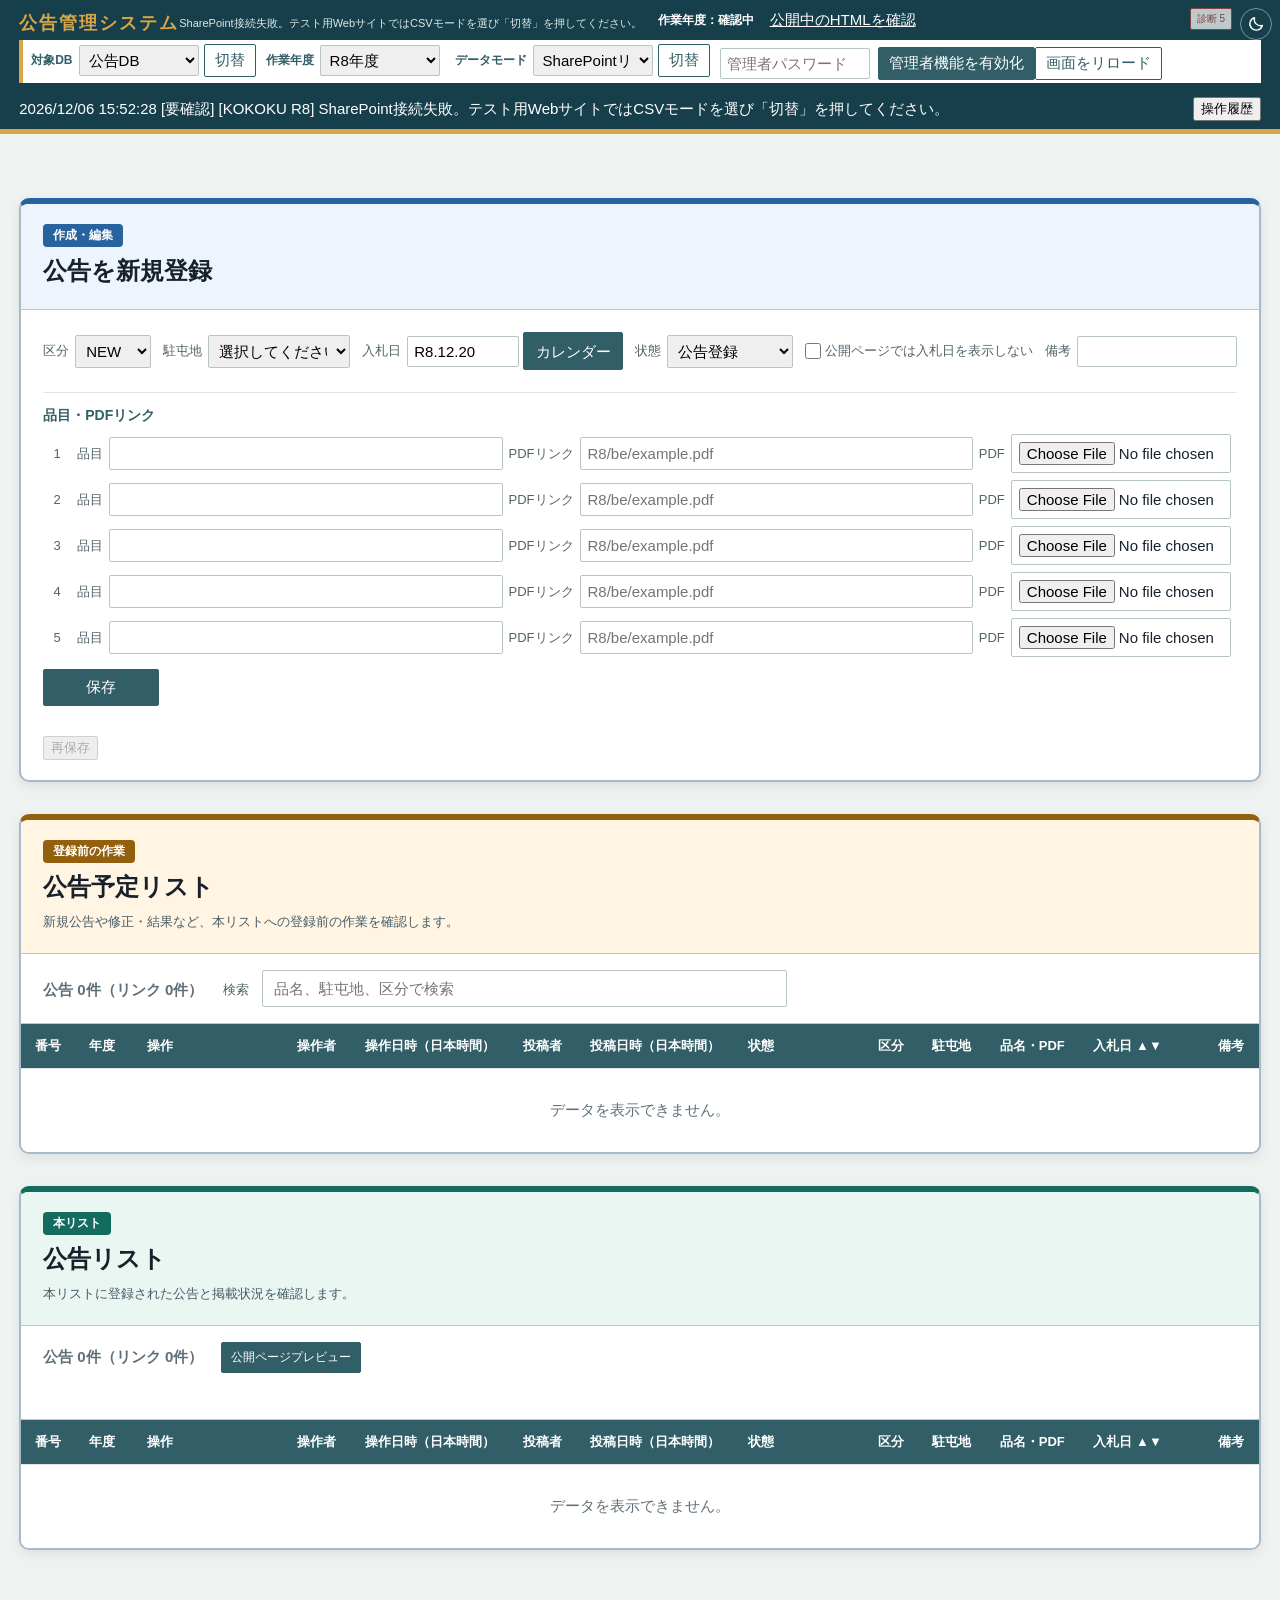
==== commit 7e363f32: "２１" ====
--- a/index.html
+++ b/index.html
@@ -6,7 +6,7 @@
   <meta name="viewport" content="width=device-width, initial-scale=1">
   <title>入札公告管理</title>
   <script src="js/theme.js?v=20261011-1"></script>
-  <link rel="stylesheet" href="css/style.css?v=20261016-16">
+  <link rel="stylesheet" href="css/style.css?v=20261017-2">
 </head>
 <body>
   <button id="theme-toggle" class="theme-toggle" type="button" aria-label="ダークモード" aria-pressed="false" title="ダークモードに切り替え">
@@ -57,6 +57,7 @@
           <button id="admin-login" type="submit" class="button">管理者機能を有効化</button>
         </form>
         <button id="admin-logout" type="button" class="button button-secondary hidden">管理者機能を無効化</button>
+        <button id="reload-page" type="button" class="button button-secondary" title="現在のモードを維持して画面を再読み込みします">画面をリロード</button>
         <p id="admin-message" class="form-message hidden" hidden></p>
       </section>
     </div>
@@ -93,8 +94,9 @@
       </div>
     </section>
 
-    <section class="editor" aria-label="公告編集">
-      <div class="section-heading">
+    <section class="editor workspace-section workspace-editor" aria-labelledby="editor-title">
+      <div class="section-heading workspace-heading">
+        <span class="workspace-label">作成・編集</span>
         <h2 id="editor-title">公告を新規登録</h2>
       </div>
       <form id="announcement-form">
@@ -211,9 +213,14 @@
       <button id="published-check" type="button" class="button">公開HTMLを照合</button>
       <p id="published-check-message" aria-live="polite"></p>
     </section>
+    <section class="workspace-section workspace-planned" aria-labelledby="planned-list-title">
+      <header class="workspace-heading">
+        <span class="workspace-label">登録前の作業</span>
+        <h2 id="planned-list-title">公告予定リスト</h2>
+        <p>新規公告や修正・結果など、本リストへの登録前の作業を確認します。</p>
+      </header>
     <section class="toolbar" aria-label="公告予定リストの検索">
       <div class="toolbar-heading">
-        <h2>公告予定リスト</h2>
         <span id="planned-record-count" class="record-count">0件</span>
       </div>
       <label for="search-input">検索</label>
@@ -247,9 +254,16 @@
       </table>
     </section>
 
-    <section class="toolbar" aria-label="公告リスト">
+    </section>
+
+    <section class="workspace-section workspace-published" aria-labelledby="published-list-title">
+      <header class="workspace-heading">
+        <span class="workspace-label">本リスト</span>
+        <h2 id="published-list-title">公告リスト</h2>
+        <p>本リストに登録された公告と掲載状況を確認します。</p>
+      </header>
+    <section class="toolbar" aria-label="公告リストの操作">
       <div class="toolbar-heading">
-        <h2>公告リスト</h2>
         <span id="record-count" class="record-count">0件</span>
         <button id="preview-page" type="button" class="button preview-inline-button">公開ページプレビュー</button>
       </div>
@@ -288,6 +302,8 @@
       </table>
     </section>
 
+    </section>
+
     <section id="deleted-list-panel" class="deleted-list hidden" aria-label="削除一覧">
       <div class="toolbar-heading">
         <h2>削除一覧</h2>
@@ -324,7 +340,7 @@
   <script type="text/javascript" src="js/operation-history.js?v=20261009-3"></script>
   <script type="text/javascript" src="js/zip-preview.js?v=20261014-3"></script>
   <script type="text/javascript" src="js/calendar-picker.js?v=20261014-2"></script>
-  <script type="text/javascript" src="js/app.js?v=20261016-17"></script>
+  <script type="text/javascript" src="js/app.js?v=20261017-2"></script>
 </body>
 </html>
 
--- a/css/style.css
+++ b/css/style.css
@@ -90,7 +90,7 @@
   border-bottom: 5px solid #d8a646;
 }
 
-.operation-bar { width: 90%; margin: 0 auto; padding: 8px 0; display: flex; align-items: center; gap: 12px; }
+.operation-bar { width: 97%; margin: 0 auto; padding: 8px 0; display: flex; align-items: center; gap: 12px; }
 #operation-latest { flex: 1; overflow-wrap: break-word; }
 .operation-history { position: fixed; top: 10%; left: 5%; width: 90%; max-height: 80vh; overflow: auto; z-index: 11000; padding: 20px; background: white; color: #17212b; border: 3px solid #173f4b; box-shadow: 0 4px 24px #555; }
 .operation-history li { padding: 8px; border-bottom: 1px solid #ddd; white-space: pre-wrap; overflow-wrap: break-word; }
@@ -99,8 +99,9 @@
 
 .header-inner,
 .page-body {
-  width: 90%;
-  max-width: 1440px;
+  width: 97%;
+  /* Keep 30% of the former side margins, including above the old 1440px cap. */
+  max-width: calc(70% + 432px);
   margin: 0 auto;
 }
 
@@ -754,7 +755,7 @@
 @media screen and (max-width: 640px) {
   .header-inner,
   .page-body {
-    width: 90%;
+    width: 97%;
   }
 
   .header-inner {
@@ -905,3 +906,63 @@
   color: #555f6b;
 }
 [data-theme="dark"] #announcement-form .locked-fields-hint { color: #c1c8cf; }
+
+/* Each work area contains its heading, controls and contents in one frame. */
+.workspace-section {
+  --section-accent: #2863a0;
+  --section-tint: #edf4fc;
+  margin: 32px 0;
+  border: 2px solid #a8bac9;
+  border-top: 6px solid var(--section-accent);
+  border-radius: 10px;
+  background: #ffffff;
+  box-shadow: 0 4px 12px rgba(23, 33, 43, 0.08);
+}
+.workspace-planned { --section-accent: #94600e; --section-tint: #fff5e2; }
+.workspace-published { --section-accent: #146c5e; --section-tint: #eaf6f1; }
+.editor.workspace-section { padding: 0 22px 20px; }
+.workspace-heading {
+  padding: 20px 22px;
+  border-bottom: 1px solid #b8c7d2;
+  border-radius: 7px 7px 0 0;
+  background: var(--section-tint);
+}
+.workspace-editor > .workspace-heading { margin: 0 -22px 22px; }
+.workspace-heading h2 {
+  display: block;
+  margin: 6px 0 0;
+  color: #17212b;
+  font-size: 24px;
+  line-height: 1.5;
+}
+.workspace-label {
+  display: inline-block;
+  padding: 3px 10px;
+  border-radius: 4px;
+  color: #ffffff;
+  background: var(--section-accent);
+  font-size: 12px;
+  font-weight: bold;
+}
+.workspace-heading p { margin: 6px 0 0; color: #465c69; font-size: 13px; line-height: 1.7; }
+.workspace-section > .toolbar { border-left: 0; padding: 16px 22px; }
+.workspace-section .toolbar-heading { width: auto; margin-right: 16px; }
+.workspace-section .record-count { margin-left: 0; font-size: 15px; font-weight: bold; }
+.workspace-section > .table-wrap { margin: 0; border: 0; border-top: 1px solid #b8c7d2; border-radius: 0 0 8px 8px; }
+.page-body > .toolbar { margin-bottom: 32px; }
+
+@media screen {
+  [data-theme="dark"] .workspace-section { background: #1c2932; border-color: #59707e; border-top-color: var(--section-accent); box-shadow: 0 4px 14px rgba(0, 0, 0, 0.25); }
+  [data-theme="dark"] .workspace-editor { --section-accent: #467fba; --section-tint: #23394f; }
+  [data-theme="dark"] .workspace-planned { --section-accent: #94600e; --section-tint: #3b3221; border-top-color: #d7a34e; }
+  [data-theme="dark"] .workspace-published { --section-accent: #217668; --section-tint: #203c36; border-top-color: #61b5a3; }
+  [data-theme="dark"] .workspace-heading { border-bottom-color: #59707e; }
+  [data-theme="dark"] .workspace-heading h2 { color: #f0f5f8; }
+  [data-theme="dark"] .workspace-heading p { color: #c3d0d9; }
+}
+@media screen and (max-width: 640px) {
+  .workspace-section { margin: 24px 0; }
+  .workspace-heading { padding: 16px; }
+  .workspace-heading h2 { font-size: 21px; }
+  .workspace-section > .toolbar { padding: 16px; }
+}
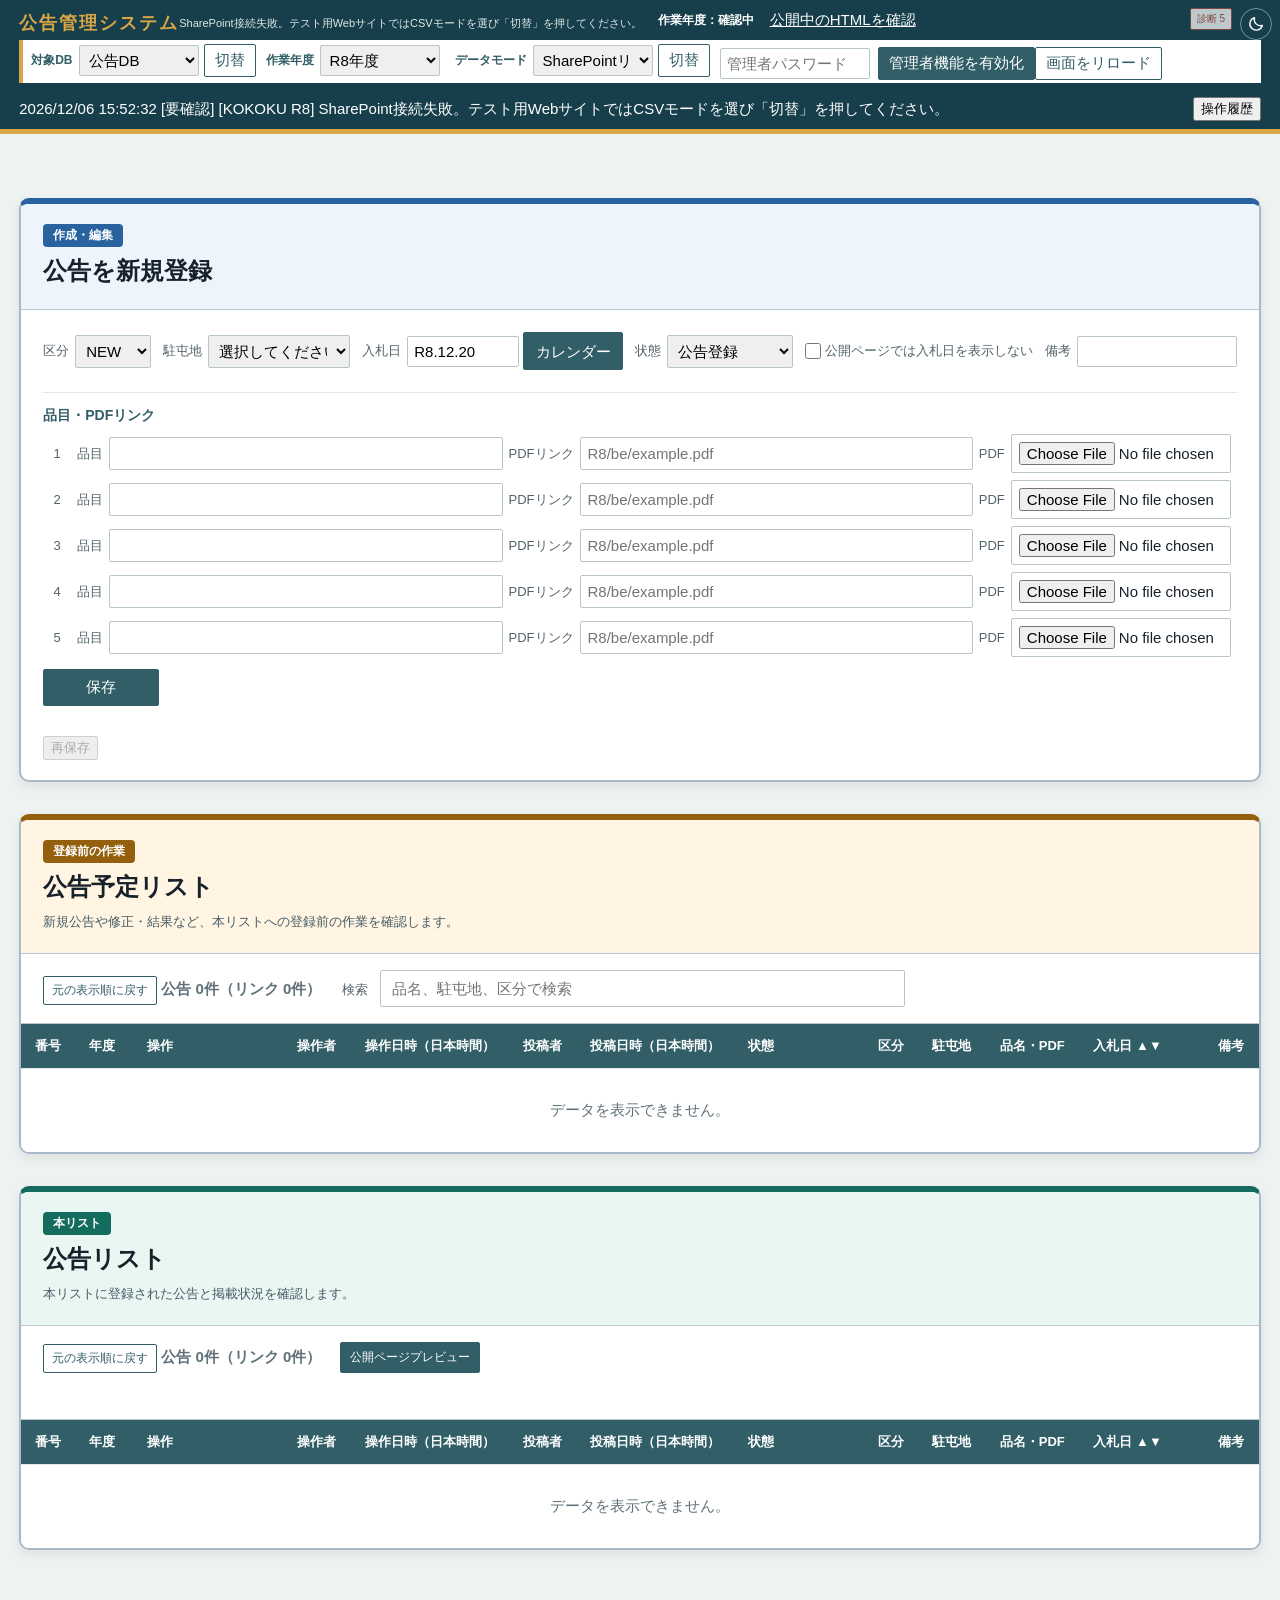
==== commit c7af48da: "Reuse PDF viewer window and isolate display sorting from publication order" ====
--- a/index.html
+++ b/index.html
@@ -221,6 +221,7 @@
       </header>
     <section class="toolbar" aria-label="公告予定リストの検索">
       <div class="toolbar-heading">
+        <button type="button" id="reset-planned-sort" class="button button-small button-secondary">元の表示順に戻す</button>
         <span id="planned-record-count" class="record-count">0件</span>
       </div>
       <label for="search-input">検索</label>
@@ -244,7 +245,7 @@
             <th scope="col">区分</th>
             <th scope="col">駐屯地</th>
             <th scope="col">品名・PDF</th>
-            <th scope="col" class="date-column"><button id="sort-planned-date" type="button" class="sort-button">入札日 ▲▼</button></th>
+            <th scope="col" class="date-column"><button type="button" title="画面上だけを並べ替えます" id="sort-planned-date" class="sort-button">入札日 ▲▼</button></th>
             <th scope="col">備考</th>
           </tr>
         </thead>
@@ -264,6 +265,7 @@
       </header>
     <section class="toolbar" aria-label="公告リストの操作">
       <div class="toolbar-heading">
+        <button type="button" id="reset-published-sort" class="button button-small button-secondary">元の表示順に戻す</button>
         <span id="record-count" class="record-count">0件</span>
         <button id="preview-page" type="button" class="button preview-inline-button">公開ページプレビュー</button>
       </div>
@@ -292,7 +294,7 @@
             <th scope="col">区分</th>
             <th scope="col">駐屯地</th>
             <th scope="col">品名・PDF</th>
-            <th scope="col" class="date-column"><button id="sort-date" type="button" class="sort-button">入札日 ▲▼</button></th>
+            <th scope="col" class="date-column"><button type="button" title="画面上だけを並べ替えます" id="sort-date" class="sort-button">入札日 ▲▼</button></th>
             <th scope="col">備考</th>
           </tr>
         </thead>
@@ -340,9 +342,10 @@
   <script type="text/javascript" src="js/operation-history.js?v=20261009-3"></script>
   <script type="text/javascript" src="js/zip-preview.js?v=20261014-3"></script>
   <script type="text/javascript" src="js/calendar-picker.js?v=20261014-2"></script>
-  <script type="text/javascript" src="js/app.js?v=20261017-2"></script>
+  <script type="text/javascript" src="js/app.js?v=20261103-1"></script>
 </body>
 </html>
 
 
 
+
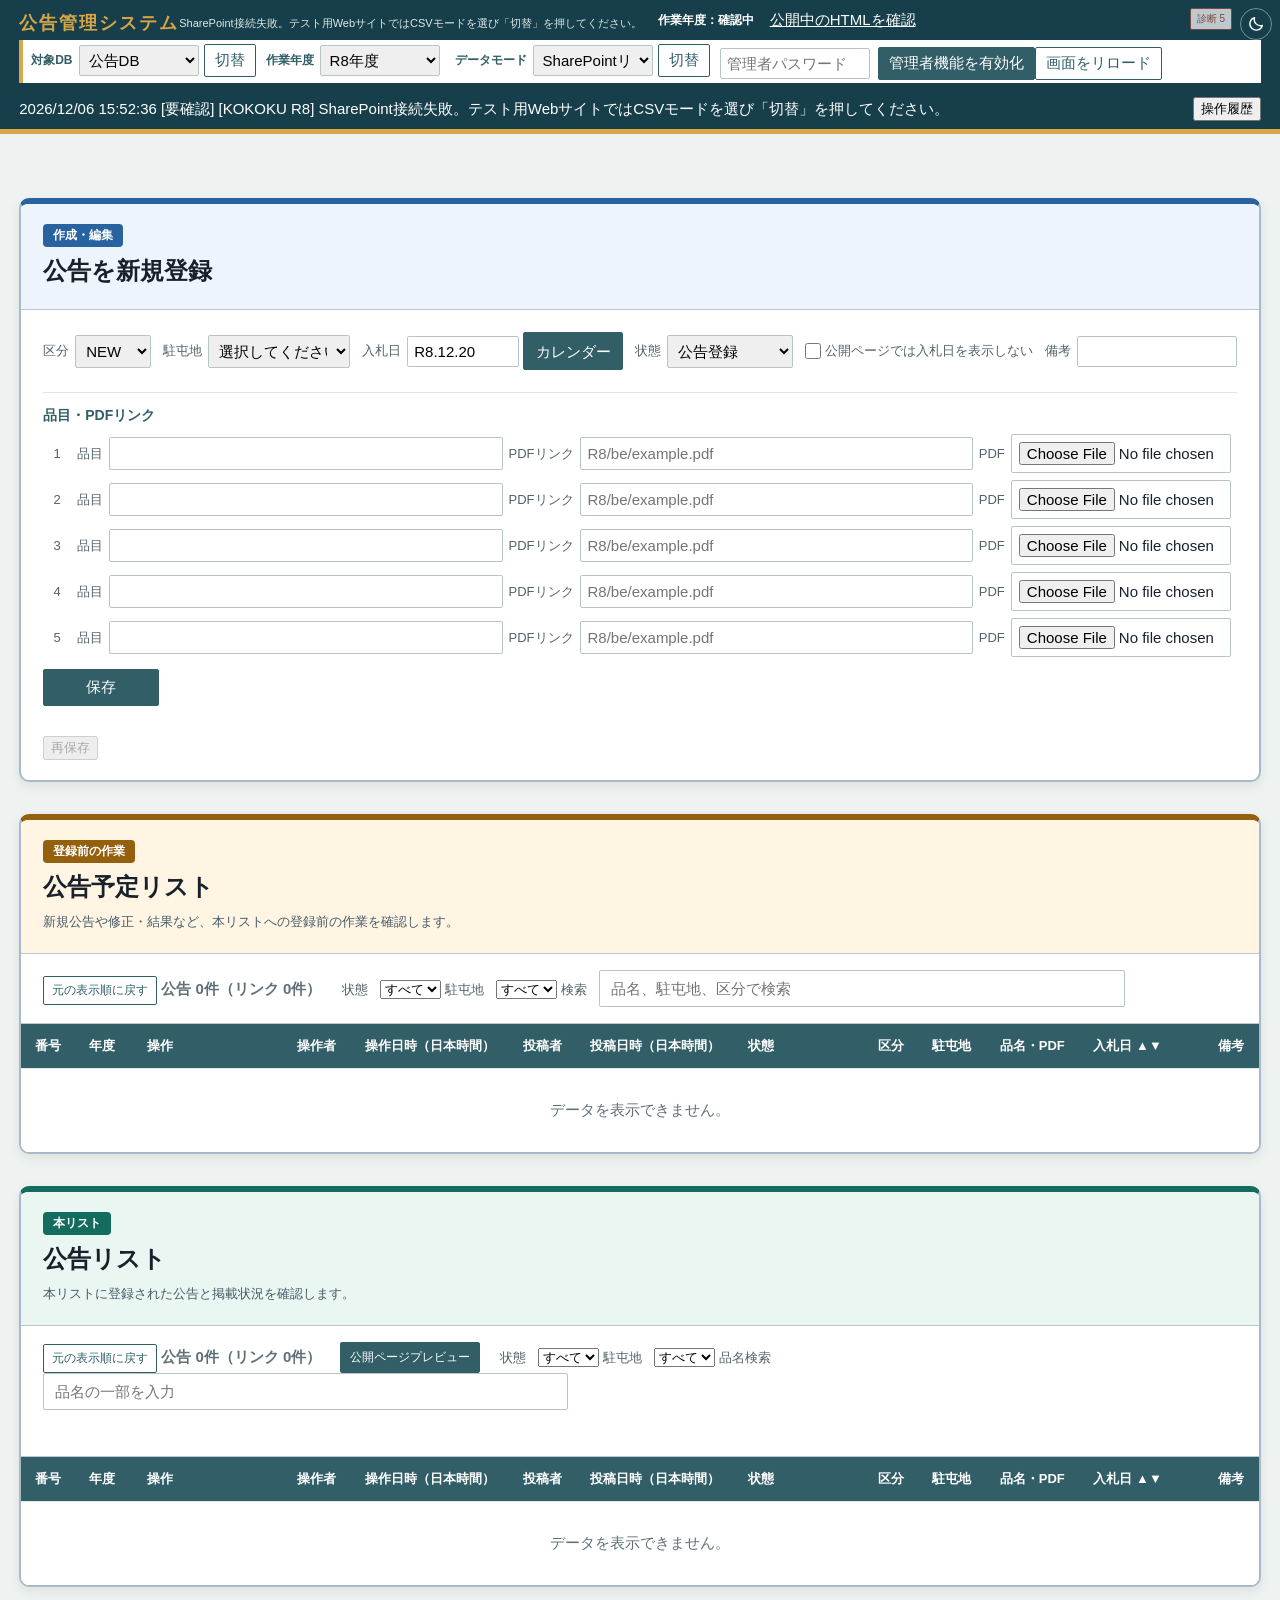
==== commit faf4166a: "Add independent status, garrison and item filters to announcement lists" ====
--- a/index.html
+++ b/index.html
@@ -224,8 +224,12 @@
         <button type="button" id="reset-planned-sort" class="button button-small button-secondary">元の表示順に戻す</button>
         <span id="planned-record-count" class="record-count">0件</span>
       </div>
+      <label for="planned-status-filter">状態</label>
+      <select id="planned-status-filter" data-list-filter="true"><option value="">すべて</option></select>
+      <label for="planned-garrison-filter">駐屯地</label>
+      <select id="planned-garrison-filter" data-list-filter="true"><option value="">すべて</option></select>
       <label for="search-input">検索</label>
-      <input id="search-input" type="text" placeholder="品名、駐屯地、区分で検索">
+      <input id="search-input" data-list-filter="true" type="text" placeholder="品名、駐屯地、区分で検索">
        <button id="export-planned-kokoku" type="button" class="button export-button admin-only-control hidden">予定CSV出力</button>
        <button id="export-planned-links" type="button" class="button export-button admin-only-control hidden">予定リンクCSV出力</button>
     </section>
@@ -269,6 +273,12 @@
         <span id="record-count" class="record-count">0件</span>
         <button id="preview-page" type="button" class="button preview-inline-button">公開ページプレビュー</button>
       </div>
+      <label for="published-status-filter">状態</label>
+      <select id="published-status-filter" data-list-filter="true"><option value="">すべて</option></select>
+      <label for="published-garrison-filter">駐屯地</label>
+      <select id="published-garrison-filter" data-list-filter="true"><option value="">すべて</option></select>
+      <label for="published-search">品名検索</label>
+      <input id="published-search" data-list-filter="true" type="text" placeholder="品名の一部を入力">
        <button id="export-kokoku" type="button" class="button export-button admin-only-control hidden">公告CSV出力</button>
        <button id="export-links" type="button" class="button export-button admin-only-control hidden">公告リンクCSV出力</button>
        <button id="export-settings" type="button" class="button export-button admin-only-control hidden">設定CSV出力</button>
@@ -342,7 +352,7 @@
   <script type="text/javascript" src="js/operation-history.js?v=20261009-3"></script>
   <script type="text/javascript" src="js/zip-preview.js?v=20261014-3"></script>
   <script type="text/javascript" src="js/calendar-picker.js?v=20261014-2"></script>
-  <script type="text/javascript" src="js/app.js?v=20261103-1"></script>
+  <script type="text/javascript" src="js/app.js?v=20261106-1"></script>
 </body>
 </html>
 
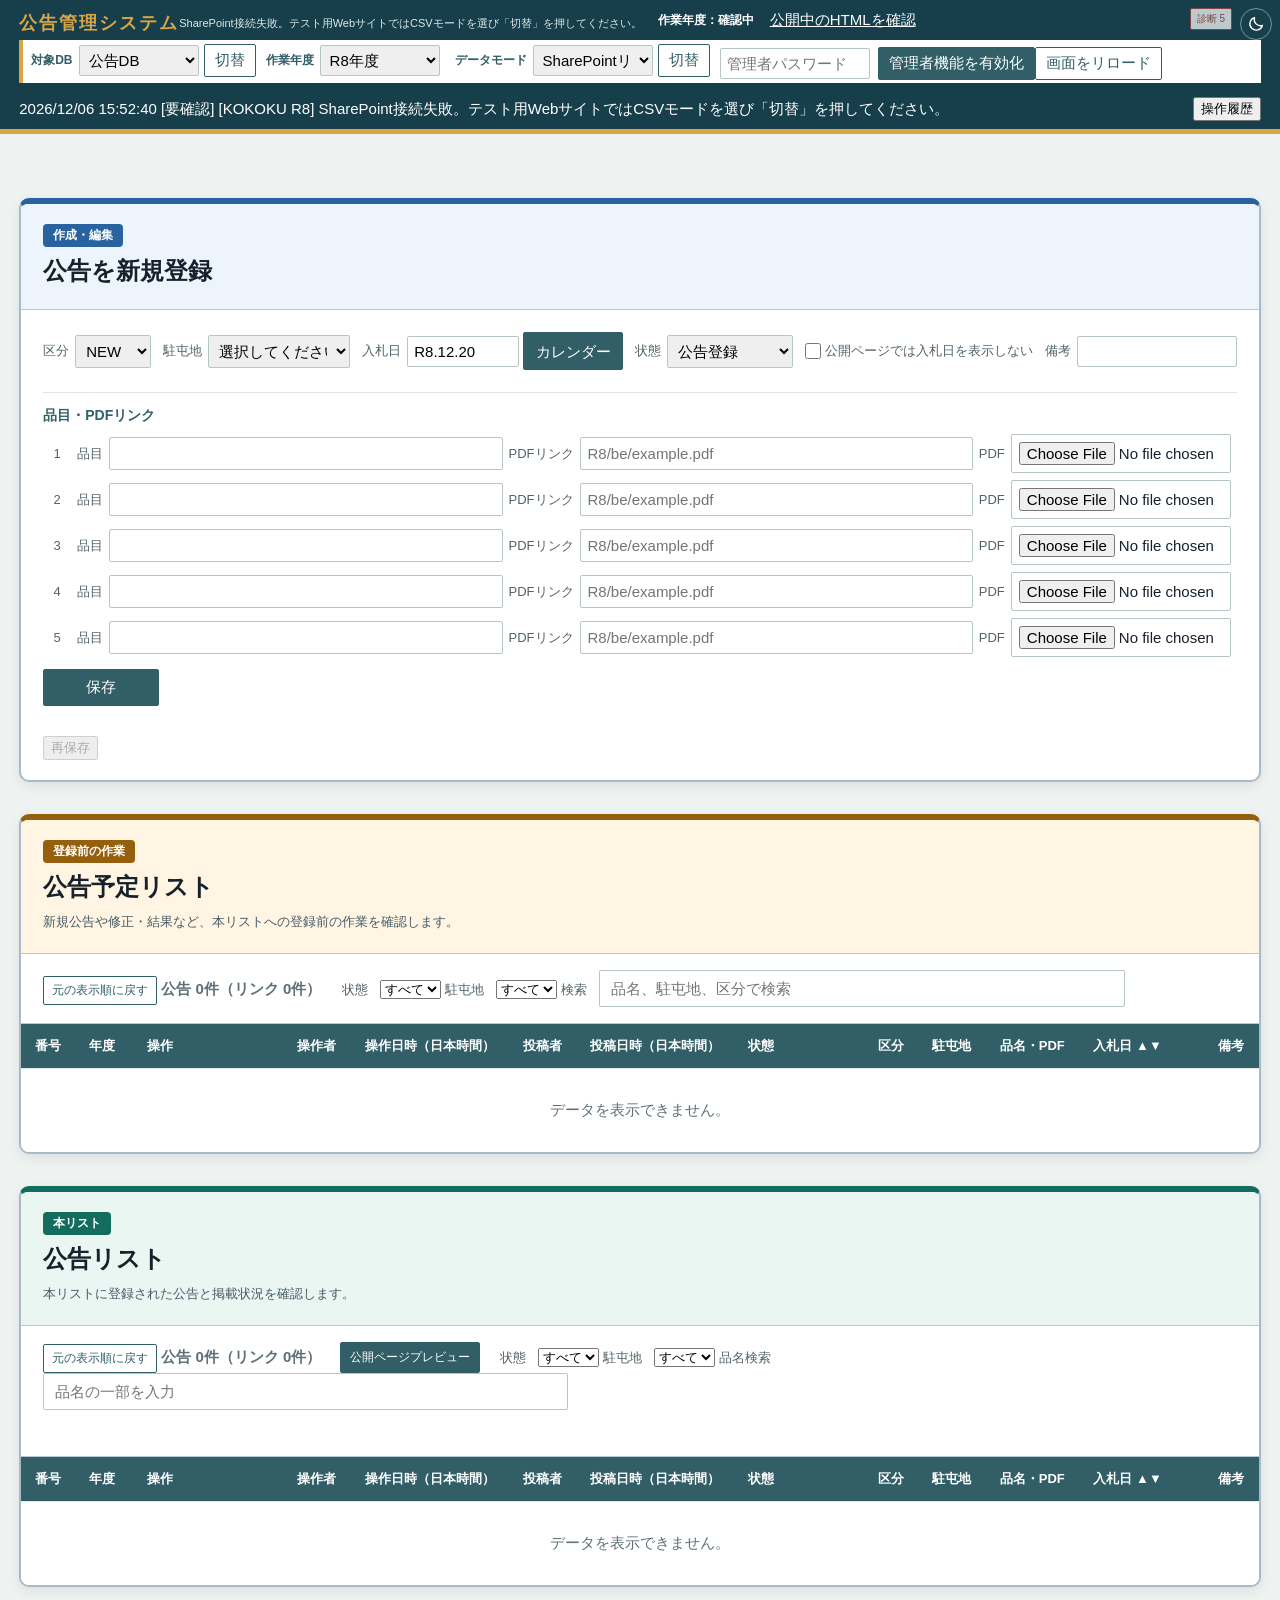
==== commit b8557606: "Align ZIP HTML filenames and links with selected fiscal year" ====
--- a/index.html
+++ b/index.html
@@ -20,7 +20,7 @@
         <p class="eyebrow">公告管理システム</p>
         <p id="data-status" class="status" aria-live="polite">データ接続を確認しています...</p>
         <span id="active-fiscal-year" class="fiscal-year-status">作業年度：確認中</span>
-        <a id="public-html-link" href="https://www.mod.go.jp/gsdf/nae/fin/nafin/R8kokoku.html" target="_blank" rel="noopener noreferrer">公開中のHTMLを確認</a>
+        <a id="public-html-link" href="https://www.mod.go.jp/gsdf/nae/fin/nafin/R8koukoku.html" target="_blank" rel="noopener noreferrer">公開中のHTMLを確認</a>
         <span id="current-user"></span>
       </div>
       <section class="admin-access" aria-label="管理者画面">
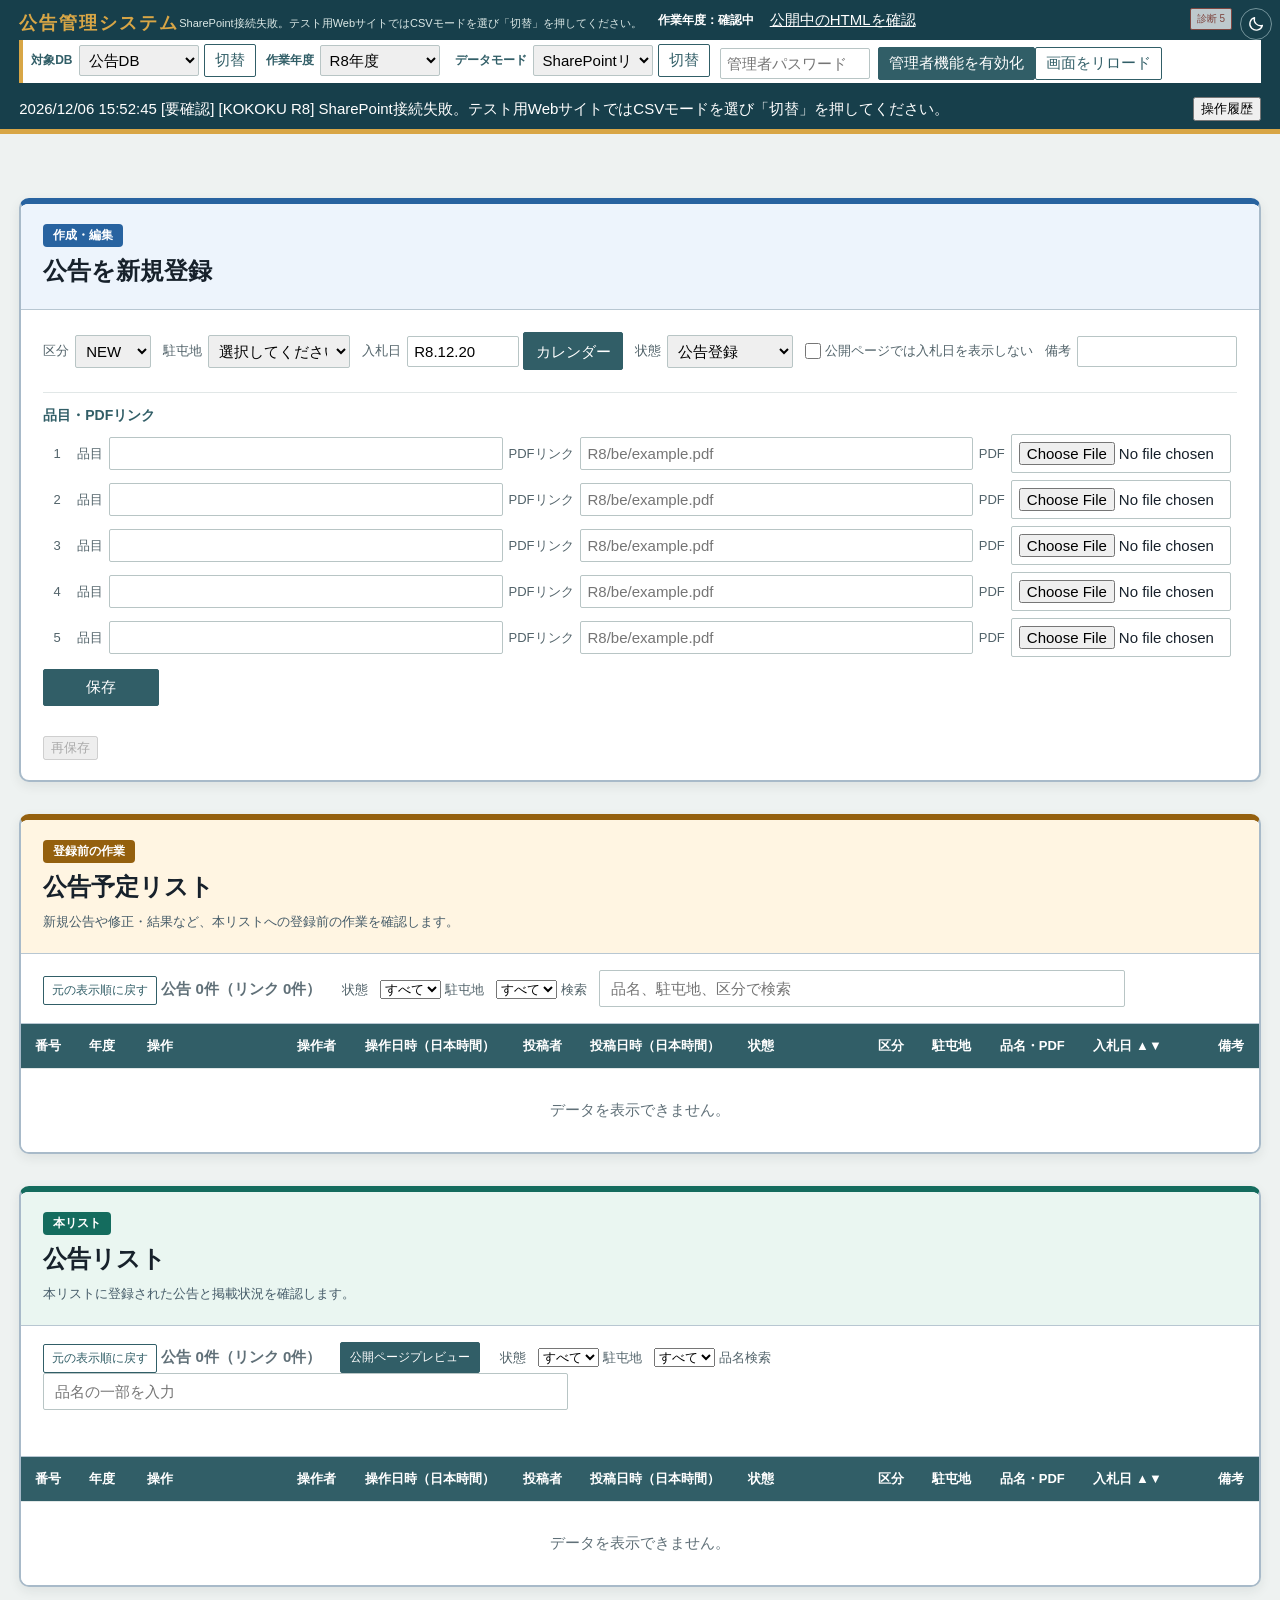
==== commit c0eb7c80: "Restore original public announcement HTML filename" ====
--- a/index.html
+++ b/index.html
@@ -20,7 +20,7 @@
         <p class="eyebrow">公告管理システム</p>
         <p id="data-status" class="status" aria-live="polite">データ接続を確認しています...</p>
         <span id="active-fiscal-year" class="fiscal-year-status">作業年度：確認中</span>
-        <a id="public-html-link" href="https://www.mod.go.jp/gsdf/nae/fin/nafin/R8koukoku.html" target="_blank" rel="noopener noreferrer">公開中のHTMLを確認</a>
+        <a id="public-html-link" href="https://www.mod.go.jp/gsdf/nae/fin/nafin/R8kokoku.html" target="_blank" rel="noopener noreferrer">公開中のHTMLを確認</a>
         <span id="current-user"></span>
       </div>
       <section class="admin-access" aria-label="管理者画面">
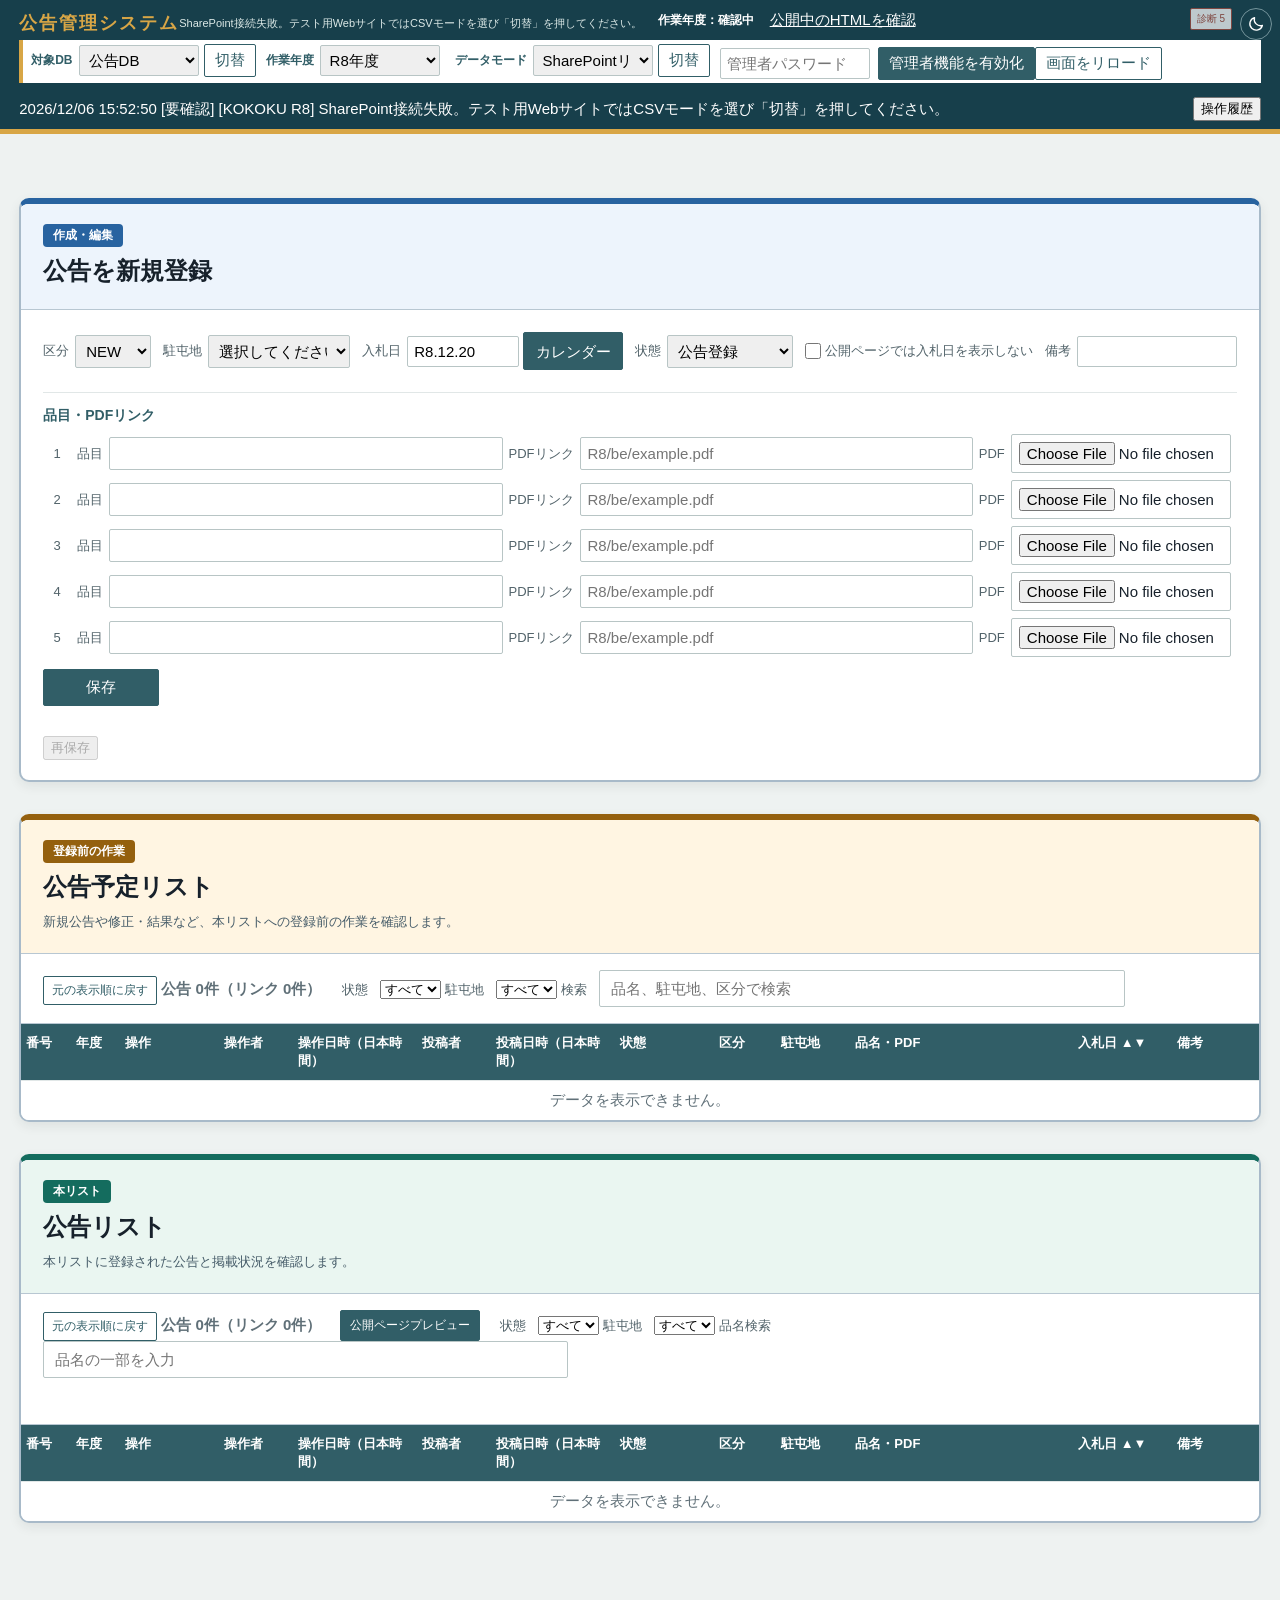
==== commit 2eb70e43: "Make announcement table columns visible with wrapping and navigation" ====
--- a/index.html
+++ b/index.html
@@ -234,7 +234,12 @@
        <button id="export-planned-links" type="button" class="button export-button admin-only-control hidden">予定リンクCSV出力</button>
     </section>
 
-    <section class="table-wrap">
+    <div class="table-navigation" id="planned-table-navigation" aria-label="公告予定リストの横移動">
+      <span class="table-navigation-hint">右側に隠れた列も表示できます。</span>
+      <button type="button" class="button button-small button-secondary" id="planned-table-left" aria-controls="planned-table-wrap">◀ 左端へ</button>
+      <button type="button" class="button button-small" id="planned-table-right" aria-controls="planned-table-wrap">右端へ ▶</button>
+    </div>
+    <section class="table-wrap" id="planned-table-wrap" aria-label="公告予定リストの表（左右にスクロール可能）" tabindex="0">
       <table>
         <thead>
           <tr>
@@ -289,7 +294,12 @@
        <p id="zip-message" class="form-message" role="status" aria-live="assertive"></p>
     </section>
 
-    <section class="table-wrap">
+    <div class="table-navigation" id="published-table-navigation" aria-label="公告リストの横移動">
+      <span class="table-navigation-hint">入札日・備考が見えない場合は「右端へ」を押してください。</span>
+      <button type="button" class="button button-small button-secondary" id="published-table-left" aria-controls="published-table-wrap">◀ 左端へ</button>
+      <button type="button" class="button button-small" id="published-table-right" aria-controls="published-table-wrap">右端へ ▶</button>
+    </div>
+    <section class="table-wrap" id="published-table-wrap" aria-label="公告リストの表（左右にスクロール可能）" tabindex="0">
       <table>
         <thead>
           <tr>
--- a/css/style.css
+++ b/css/style.css
@@ -649,6 +649,31 @@
   border: 1px solid #d4dddd;
 }
 
+/* The 13-column lists extend beyond narrow screens. Keep navigation above the rows. */
+.table-navigation {
+  display: flex;
+  align-items: center;
+  flex-wrap: wrap;
+  padding: 10px 20px;
+  background: #edf4f6;
+  border-top: 1px solid #b8c7d2;
+}
+
+.table-navigation-hint {
+  flex: 1 1 280px;
+  margin: 4px 12px 4px 0;
+  color: #294953;
+  font-size: 13px;
+}
+
+.table-navigation .button { margin: 4px 0 4px 8px; white-space: nowrap; }
+.table-navigation .button:disabled { opacity: 0.45; cursor: default; }
+
+@media screen {
+  [data-theme="dark"] .table-navigation { background: #243943; border-top-color: #59707e; }
+  [data-theme="dark"] .table-navigation-hint { color: #d3e0e7; }
+}
+
 table {
   width: 100%;
   border-collapse: collapse;
@@ -966,3 +991,72 @@
   .workspace-heading h2 { font-size: 21px; }
   .workspace-section > .toolbar { padding: 16px; }
 }
+
+/* Keep the bid date and remarks in view on desktop screens. A long item name
+   wraps inside its column instead of pushing the last columns off screen. */
+#planned-table-wrap .subject-cell,
+#published-table-wrap .subject-cell {
+  min-width: 0;
+  white-space: normal;
+  word-wrap: break-word;
+  word-break: break-all;
+}
+
+#planned-table-wrap .link-list li,
+#published-table-wrap .link-list li {
+  white-space: normal;
+  word-wrap: break-word;
+  word-break: break-all;
+}
+
+@media screen and (min-width: 1100px) {
+  #planned-table-wrap table,
+  #published-table-wrap table {
+    width: 100%;
+    min-width: 0;
+    table-layout: fixed;
+  }
+
+  #planned-table-wrap th,
+  #planned-table-wrap td,
+  #published-table-wrap th,
+  #published-table-wrap td {
+    padding: 10px 5px;
+    white-space: normal;
+    word-wrap: break-word;
+  }
+
+  #planned-table-wrap .actions,
+  #published-table-wrap .actions,
+  #planned-table-wrap .remarks-cell,
+  #published-table-wrap .remarks-cell {
+    min-width: 0;
+    width: auto;
+  }
+
+  #planned-table-wrap .remarks-cell,
+  #published-table-wrap .remarks-cell {
+    white-space: pre-wrap;
+    word-break: break-all;
+  }
+
+  #planned-table-wrap .order-controls,
+  #published-table-wrap .order-controls { display: flex; margin: 0 0 4px; }
+  #planned-table-wrap .order-button,
+  #published-table-wrap .order-button { width: 20px; height: 20px; }
+
+  /* 13 columns, totaling 100%. Both lists use the same column structure. */
+  #planned-table-wrap th:nth-child(1), #published-table-wrap th:nth-child(1) { width: 4%; }
+  #planned-table-wrap th:nth-child(2), #published-table-wrap th:nth-child(2) { width: 4%; }
+  #planned-table-wrap th:nth-child(3), #published-table-wrap th:nth-child(3) { width: 8%; }
+  #planned-table-wrap th:nth-child(4), #published-table-wrap th:nth-child(4) { width: 6%; }
+  #planned-table-wrap th:nth-child(5), #published-table-wrap th:nth-child(5) { width: 10%; }
+  #planned-table-wrap th:nth-child(6), #published-table-wrap th:nth-child(6) { width: 6%; }
+  #planned-table-wrap th:nth-child(7), #published-table-wrap th:nth-child(7) { width: 10%; }
+  #planned-table-wrap th:nth-child(8), #published-table-wrap th:nth-child(8) { width: 8%; }
+  #planned-table-wrap th:nth-child(9), #published-table-wrap th:nth-child(9) { width: 5%; }
+  #planned-table-wrap th:nth-child(10), #published-table-wrap th:nth-child(10) { width: 6%; }
+  #planned-table-wrap th:nth-child(11), #published-table-wrap th:nth-child(11) { width: 18%; }
+  #planned-table-wrap th:nth-child(12), #published-table-wrap th:nth-child(12) { width: 8%; }
+  #planned-table-wrap th:nth-child(13), #published-table-wrap th:nth-child(13) { width: 7%; }
+}
